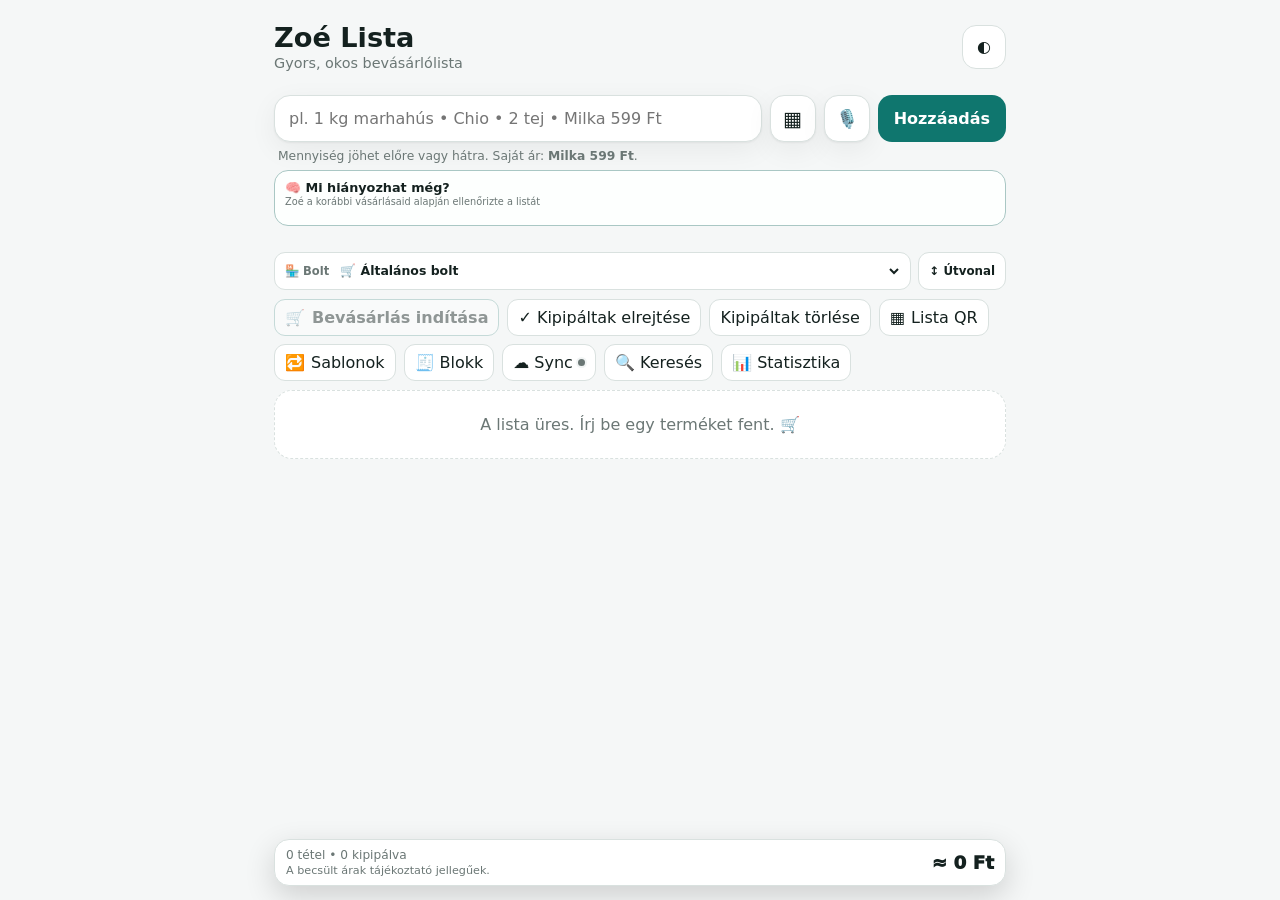
==== stable/index.html @ 083ca832 "Create frozen stable v79 release" ====
<!doctype html>
<html lang="hu">
<head>
  <meta charset="utf-8" />
  <meta name="viewport" content="width=device-width,initial-scale=1,viewport-fit=cover" />
  <meta name="theme-color" content="#0f766e" />
  <meta name="description" content="Zoé Lista – okos, offline használható bevásárlólista." />
  <link rel="manifest" href="manifest.webmanifest" />
  <link rel="icon" href="icon-192.png" />
  <link rel="apple-touch-icon" href="icon-192.png" />
  <link rel="stylesheet" href="styles.css" />
  <link rel="stylesheet" href="list-layout-2026.css" />
  <link rel="stylesheet" href="store-profiles-2026.css" />
  <link rel="stylesheet" href="ui-polish-2026.css" />
  <link rel="stylesheet" href="input-preview-2026.css" />
  <link rel="stylesheet" href="frequent-items-2026.css" />
  <link rel="stylesheet" href="shopping-habits-2026.css" />
  <link rel="stylesheet" href="missing-items-2026.css" />
  <link rel="stylesheet" href="price-history-2026.css" />
  <link rel="stylesheet" href="store-price-memory-2026.css" />
  <link rel="stylesheet" href="price-watch-2026.css" />
  <link rel="stylesheet" href="pack-size-2026.css" />
  <link rel="stylesheet" href="barcode-scanner-2026.css" />
  <link rel="stylesheet" href="qr-share-2026.css" />
  <link rel="stylesheet" href="voice-input-2026.css" />
  <link rel="stylesheet" href="shopping-mode-2026.css" />
  <link rel="stylesheet" href="list-templates-2026.css" />
  <link rel="stylesheet" href="receipt-import-2026.css" />
  <link rel="stylesheet" href="cloud-sync-2026.css" />
  <link rel="stylesheet" href="undo-actions-2026.css" />
  <link rel="stylesheet" href="list-search-2026.css" />
  <link rel="stylesheet" href="shopping-stats-2026.css" />
  <title>Zoé Lista</title>
</head>
<body>
  <main class="app-shell">
    <header class="topbar">
      <div>
        <h1>Zoé Lista</h1>
        <p class="subtitle">Gyors, okos bevásárlólista</p>
      </div>
      <button id="themeBtn" class="icon-btn" type="button" aria-label="Téma váltása">◐</button>
    </header>

    <section class="composer" aria-label="Új termék hozzáadása">
      <form id="addForm" autocomplete="off">
        <label class="sr-only" for="itemInput">Termék</label>
        <input id="itemInput" inputmode="text" placeholder="pl. 1 kg marhahús • Chio • 2 tej • Milka 599 Ft" />
        <button class="add-btn" type="submit">Hozzáadás</button>
      </form>
      <div class="quick-help">Mennyiség jöhet előre vagy hátra. Saját ár: <b>Milka 599 Ft</b>.</div>
    </section>

    <section class="toolbar" aria-label="Lista műveletek">
      <button id="hideDoneBtn" class="soft-btn" type="button">✓ Kipipáltak elrejtése</button>
      <button id="clearDoneBtn" class="soft-btn" type="button">Kipipáltak törlése</button>
    </section>

    <section id="listRoot" class="list-root" aria-live="polite"></section>

    <footer class="summary">
      <div>
        <div id="countText" class="summary-small">0 tétel</div>
        <div id="estimateText" class="summary-note">A becsült árak tájékoztató jellegűek.</div>
      </div>
      <div id="totalText" class="summary-total">0 Ft</div>
    </footer>
  </main>

  <dialog id="editDialog">
    <form id="editForm" method="dialog" class="edit-card">
      <div class="dialog-head">
        <h2>Tétel szerkesztése</h2>
        <button id="closeEditBtn" class="icon-btn" type="button" aria-label="Bezárás">✕</button>
      </div>
      <input type="hidden" id="editId" />
      <label>Név<input id="editName" /></label>
      <label>Kategória<select id="editCategory"></select></label>
      <label>Ikon<input id="editIcon" maxlength="4" /></label>
      <label>Egység<select id="editUnit"><option>db</option><option>pár</option><option>kg</option><option>l</option><option>csomag</option><option>doboz</option><option>üveg</option></select></label>
      <label>Egységár (Ft)<input id="editPrice" type="number" min="0" step="1" inputmode="numeric" placeholder="Ár megadása" /></label>
      <label class="remember-row"><input id="learnRule" type="checkbox" checked /> Ezt a felismerést jegyezze meg</label>
      <div class="dialog-actions">
        <button id="cancelEditBtn" class="soft-btn" type="button">Mégse</button>
        <button class="add-btn" type="submit">Mentés</button>
      </div>
    </form>
  </dialog>

  <script src="catalog-data.js" defer></script>
  <script src="market-catalog-2026.js" defer></script>
  <script src="family-catalog-2026.js" defer></script>
  <script src="family-grains-2026.js" defer></script>
  <script src="family-cleaning-2026.js" defer></script>
  <script src="family-home-tech-hygiene-2026.js" defer></script>
  <script src="family-mobile-charging-paint-2026.js" defer></script>
  <script src="family-reading-media-optics-2026.js" defer></script>
  <script src="family-kitchen-baking-textile-2026.js" defer></script>
  <script src="family-kitchenware-hydration-2026.js" defer></script>
  <script src="family-meat-2026.js" defer></script>
  <script src="family-pork-biscuits-bars-2026.js" defer></script>
  <script src="family-coffee-vinegar-sweet-bakery-2026.js" defer></script>
  <script src="family-stationery-rain-footwear-2026.js" defer></script>
  <script src="family-pantry-bakery-gifts-2026.js" defer></script>
  <script src="family-paper-insect-2026.js" defer></script>
  <script src="family-spices-baking-paper-2026.js" defer></script>
  <script src="family-garden-beauty-2026.js" defer></script>
  <script src="family-seeds-produce-2026.js" defer></script>
  <script src="family-fashion-accessories-2026.js" defer></script>
  <script src="family-dairy-desserts-candy-2026.js" defer></script>
  <script src="family-pasta-baby-2026.js" defer></script>
  <script src="family-shopping-gaps-2026.js" defer></script>
  <script src="family-shopping-gaps-2-2026.js" defer></script>
  <script src="catalog-patches.js" defer></script>
  <script src="produce-unit-overrides-2026.js" defer></script>
  <script src="catalog-stabilizer.js" defer></script>
  <script src="input-normalizer.js" defer></script>
  <script src="app.js" defer></script>
  <script src="unit-price-fixer.js" defer></script>
  <script src="price-policy.js" defer></script>
  <script src="list-layout-2026.js" defer></script>
  <script src="store-profiles-2026.js" defer></script>
  <script src="ui-polish-2026.js" defer></script>
  <script src="input-preview-2026.js" defer></script>
  <script src="frequent-items-2026.js" defer></script>
  <script src="shopping-habits-2026.js" defer></script>
  <script src="missing-items-2026.js" defer></script>
  <script src="price-history-2026.js" defer></script>
  <script src="pack-size-2026.js" defer></script>
  <script src="store-price-memory-2026.js" defer></script>
  <script src="price-watch-2026.js" defer></script>
  <script src="barcode-scanner-2026.js" defer></script>
  <script src="voice-input-2026.js" defer></script>
  <script src="qr-local-2026.js" defer></script>
  <script src="qr-share-2026.js" defer></script>
  <script src="shopping-mode-2026.js" defer></script>
  <script src="list-templates-2026.js" defer></script>
  <script src="receipt-import-2026.js" defer></script>
  <script src="cloud-sync-2026.js" defer></script>
  <script src="undo-actions-2026.js" defer></script>
  <script src="list-search-2026.js" defer></script>
  <script src="shopping-stats-2026.js" defer></script>
</body>
</html>
---- stable/styles.css ----
:root{
  color-scheme:light dark;
  --bg:#f5f7f7;--card:#fff;--panel:#eef2f2;--text:#14211f;--muted:#6b7775;--line:#d9e1df;
  --accent:#0f766e;--accent2:#ccfbf1;--danger:#b42318;--shadow:0 1px 2px rgba(0,0,0,.05),0 8px 28px rgba(0,0,0,.06)
}
:root[data-theme="dark"]{--bg:#0b0e0e;--card:#171b1b;--panel:#222727;--text:#f1f5f4;--muted:#a2adab;--line:#343b3a;--accent:#2dd4bf;--accent2:#113b37;--danger:#ff8b82;--shadow:none}
*{box-sizing:border-box}html,body{margin:0;min-height:100%;background:var(--bg);color:var(--text);font-family:system-ui,-apple-system,Segoe UI,Roboto,Arial,sans-serif}button,input,select{font:inherit}.app-shell{max-width:760px;margin:0 auto;padding:18px 14px 120px}.topbar{display:flex;align-items:center;justify-content:space-between;gap:16px;margin:4px 0 18px}.topbar h1{font-size:1.7rem;margin:0}.subtitle{margin:2px 0 0;color:var(--muted);font-size:.9rem}.icon-btn{width:44px;height:44px;border:1px solid var(--line);border-radius:14px;background:var(--card);color:var(--text);cursor:pointer}.composer{position:sticky;top:0;z-index:5;background:linear-gradient(var(--bg) 78%,transparent);padding:6px 0 16px}.composer form{display:flex;gap:8px}.composer input{min-width:0;flex:1;border:1px solid var(--line);background:var(--card);color:var(--text);border-radius:16px;padding:13px 14px;font-size:16px;outline:none;box-shadow:var(--shadow)}.composer input:focus{border-color:var(--accent);box-shadow:0 0 0 3px color-mix(in srgb,var(--accent) 16%,transparent)}.add-btn{min-height:46px;border:0;border-radius:14px;background:var(--accent);color:#fff;padding:0 16px;font-weight:800;cursor:pointer}.quick-help{font-size:.77rem;color:var(--muted);margin:7px 4px 0}.toolbar{display:flex;gap:8px;flex-wrap:wrap;margin-bottom:14px}.soft-btn{min-height:42px;border:1px solid var(--line);border-radius:13px;background:var(--card);color:var(--text);padding:0 12px;cursor:pointer}.list-root{display:grid;gap:18px}.category-block{display:grid;gap:8px}.category-head{display:flex;align-items:center;justify-content:space-between;gap:8px;color:var(--muted);font-size:.78rem;text-transform:uppercase;font-weight:900;letter-spacing:.045em;padding:0 4px}.category-title{display:flex;align-items:center;gap:7px}.items{display:grid;gap:8px}.item{display:grid;grid-template-columns:auto auto minmax(0,1fr) auto;gap:9px;align-items:center;background:var(--card);border:1px solid var(--line);border-radius:18px;padding:11px;box-shadow:var(--shadow)}.item.done{opacity:.55}.item.done .item-name{text-decoration:line-through}.check{width:25px;height:25px;accent-color:var(--accent)}.product-icon{width:44px;height:44px;display:grid;place-items:center;border-radius:13px;background:var(--panel);border:1px solid var(--line);font-size:1.45rem}.item-main{min-width:0}.item-name{font-weight:850;line-height:1.2;word-break:break-word}.chips{display:flex;align-items:center;gap:5px;flex-wrap:wrap;margin-top:6px}.pill{display:inline-flex;align-items:center;border-radius:999px;border:1px solid var(--line);background:var(--panel);padding:3px 7px;font-size:.69rem;color:var(--muted);font-weight:800}.pill.estimate{background:#fff2e9;color:#8a3d11;border-color:#ffd8bf}.pill.user{background:var(--accent2);color:var(--text);border-color:color-mix(in srgb,var(--accent) 28%,var(--line))}.qty{display:inline-flex;align-items:center;border:1px solid var(--line);border-radius:11px;overflow:hidden;background:var(--panel)}.qty button{width:34px;height:34px;border:0;background:transparent;color:var(--text);cursor:pointer;font-size:1.1rem}.qty span{min-width:37px;text-align:center;font-weight:850;font-size:.84rem}.unit{font-size:.75rem;color:var(--muted)}.price-line{font-weight:900;margin-top:7px}.actions{display:grid;gap:5px}.mini-btn{width:38px;height:38px;border:0;border-radius:10px;background:transparent;color:var(--muted);cursor:pointer}.mini-btn.delete{color:var(--danger)}.empty{border:1px dashed var(--line);border-radius:18px;padding:24px;text-align:center;color:var(--muted);background:var(--card)}.summary{position:fixed;left:50%;bottom:14px;transform:translateX(-50%);width:min(732px,calc(100% - 28px));display:flex;align-items:center;justify-content:space-between;gap:12px;background:var(--card);border:1px solid var(--line);border-radius:20px;padding:14px 16px;box-shadow:0 10px 30px rgba(0,0,0,.16);z-index:10}.summary-small{font-size:.83rem;color:var(--muted)}.summary-note{font-size:.7rem;color:var(--muted);margin-top:2px}.summary-total{font-size:1.32rem;font-weight:950;white-space:nowrap}dialog{border:0;padding:0;background:transparent;color:var(--text);width:min(92vw,460px)}dialog::backdrop{background:rgba(0,0,0,.55)}.edit-card{background:var(--card);border:1px solid var(--line);border-radius:20px;padding:16px;display:grid;gap:11px;box-shadow:0 20px 60px rgba(0,0,0,.35)}.dialog-head{display:flex;align-items:center;justify-content:space-between}.dialog-head h2{font-size:1.1rem;margin:0}.edit-card label{display:grid;gap:5px;font-size:.8rem;color:var(--muted);font-weight:700}.edit-card input,.edit-card select{width:100%;min-height:44px;border:1px solid var(--line);border-radius:12px;background:var(--panel);color:var(--text);padding:8px 10px;font-size:16px}.remember-row{grid-template-columns:auto 1fr!important;align-items:center}.remember-row input{width:20px!important;min-height:20px!important}.dialog-actions{display:flex;justify-content:flex-end;gap:8px}.sr-only{position:absolute;width:1px;height:1px;padding:0;margin:-1px;overflow:hidden;clip:rect(0,0,0,0);white-space:nowrap;border:0}@media(max-width:520px){.app-shell{padding-left:10px;padding-right:10px}.composer form{display:grid;grid-template-columns:1fr auto}.add-btn{padding:0 12px}.item{grid-template-columns:auto auto minmax(0,1fr) auto;gap:7px;padding:9px}.product-icon{width:39px;height:39px;font-size:1.3rem}.summary-note{display:none}}@media(prefers-reduced-motion:no-preference){.item{transition:opacity .18s ease,transform .18s ease}.item:active{transform:scale(.995)}}
---- stable/list-layout-2026.css ----
/* Zoé Lista – színesebb, tömörebb, üzleti útvonalhoz igazított listanézet. */
.list-root{gap:11px}
.category-block{--family-color:#7d8589;display:grid;gap:5px}
.category-head{
  min-height:30px;
  padding:5px 8px;
  border:1px solid color-mix(in srgb,var(--family-color) 34%,var(--line));
  border-left:4px solid var(--family-color);
  border-radius:10px;
  background:color-mix(in srgb,var(--family-color) 14%,var(--card));
  color:var(--text);
  font-size:.71rem;
  letter-spacing:.035em;
}
.category-title{gap:6px}
.category-title>span:first-child{font-size:.96rem}
.items{gap:5px}
.item{
  min-height:0;
  padding:7px 8px;
  gap:6px;
  border-radius:12px;
  border-color:color-mix(in srgb,var(--family-color) 30%,var(--line));
  background:color-mix(in srgb,var(--family-color) 9%,var(--card));
  box-shadow:inset 3px 0 0 color-mix(in srgb,var(--family-color) 72%,transparent),0 1px 2px rgba(0,0,0,.04);
}
.item.done{opacity:.52}
.check{width:21px;height:21px}
.product-icon{
  width:34px;
  height:34px;
  border-radius:9px;
  font-size:1.12rem;
  background:color-mix(in srgb,var(--family-color) 15%,var(--panel));
  border-color:color-mix(in srgb,var(--family-color) 25%,var(--line));
}
.item-name{font-size:.94rem;line-height:1.08;font-weight:850}
.chips{gap:4px;margin-top:4px}
.item .pill:not(.estimate):not(.user){display:none}
.pill{padding:2px 6px;font-size:.62rem}
.qty{border-radius:9px}
.qty button{width:28px;height:28px;font-size:1rem}
.qty span{min-width:31px;font-size:.78rem}
.unit{font-size:.68rem}
.price-line{margin-top:3px;font-size:.9rem;line-height:1.1}
.actions{display:flex;flex-direction:column;gap:0}
.mini-btn{width:29px;height:29px;border-radius:8px;font-size:.88rem}
.toolbar{margin-bottom:9px}
.soft-btn{min-height:37px;padding:0 10px;border-radius:11px}
.summary{padding:10px 13px;border-radius:16px}
.summary-total{font-size:1.2rem}
.app-shell{padding-bottom:102px}

@media(max-width:520px){
  .list-root{gap:9px}
  .category-block{gap:4px}
  .category-head{min-height:28px;padding:4px 7px;font-size:.68rem}
  .items{gap:4px}
  .item{grid-template-columns:auto auto minmax(0,1fr) auto;gap:5px;padding:6px 7px;border-radius:11px}
  .check{width:20px;height:20px}
  .product-icon{width:32px;height:32px;font-size:1.05rem}
  .item-name{font-size:.91rem}
  .chips{margin-top:3px;gap:3px}
  .qty button{width:26px;height:26px}
  .qty span{min-width:29px;font-size:.75rem}
  .price-line{font-size:.87rem;margin-top:3px}
  .mini-btn{width:27px;height:27px}
  .summary{padding:9px 11px}
}
---- stable/store-profiles-2026.css ----
/* Zoé Lista – üzletprofil-választó és szerkeszthető bolti útvonal. */
.store-profile-bar{
  display:flex;
  align-items:center;
  gap:7px;
  margin:0 0 9px;
}
.store-profile-select-wrap{
  min-width:0;
  flex:1;
  display:flex;
  align-items:center;
  gap:7px;
  min-height:38px;
  padding:0 8px 0 10px;
  border:1px solid var(--line);
  border-radius:11px;
  background:var(--card);
  color:var(--muted);
  font-size:.72rem;
  font-weight:800;
}
.store-profile-select-wrap>span{white-space:nowrap}
.store-profile-select-wrap select{
  min-width:0;
  flex:1;
  height:34px;
  border:0;
  outline:0;
  background:transparent;
  color:var(--text);
  font-weight:850;
  font-size:.78rem;
}
.store-route-btn{
  min-height:38px;
  border:1px solid var(--line);
  border-radius:11px;
  background:var(--card);
  color:var(--text);
  padding:0 10px;
  font-size:.74rem;
  font-weight:850;
  cursor:pointer;
  touch-action:manipulation;
}
.store-route-dialog{
  width:min(94vw,520px);
  max-height:min(88vh,760px);
}
.store-route-dialog::backdrop{background:rgba(0,0,0,.62)}
.store-route-card{
  max-height:min(88vh,760px);
  overflow:auto;
  overscroll-behavior:contain;
  background:var(--card);
  border:1px solid var(--line);
  border-radius:18px;
  padding:13px;
  box-shadow:0 22px 70px rgba(0,0,0,.35);
}
.store-route-head{
  display:flex;
  align-items:flex-start;
  justify-content:space-between;
  gap:10px;
}
.store-route-head h2{margin:0;font-size:1.06rem}
.store-route-head p{
  margin:3px 0 0;
  color:var(--muted);
  font-size:.7rem;
  line-height:1.3;
}
.store-route-profile-line{
  display:flex;
  align-items:center;
  justify-content:space-between;
  gap:8px;
  margin:10px 0 7px;
  padding:7px 8px;
  border-radius:10px;
  background:var(--panel);
}
.store-route-profile-line strong{font-size:.82rem}
.store-copy-btn{min-height:32px;font-size:.68rem}
.store-route-list{
  display:grid;
  gap:4px;
  list-style:none;
  margin:0;
  padding:0;
}
.store-route-row{
  display:grid;
  grid-template-columns:25px minmax(0,1fr) auto;
  align-items:center;
  gap:7px;
  min-height:38px;
  padding:4px 5px 4px 4px;
  border:1px solid color-mix(in srgb,var(--route-color) 35%,var(--line));
  border-left:4px solid var(--route-color);
  border-radius:9px;
  background:color-mix(in srgb,var(--route-color) 9%,var(--card));
}
.store-route-number{
  display:grid;
  place-items:center;
  width:24px;
  height:24px;
  border-radius:7px;
  background:color-mix(in srgb,var(--route-color) 17%,var(--panel));
  font-size:.68rem;
  font-weight:900;
}
.store-route-name{
  min-width:0;
  font-size:.76rem;
  font-weight:850;
}
.store-route-move{display:flex;gap:3px}
.store-route-move button{
  width:31px;
  height:29px;
  border:1px solid var(--line);
  border-radius:8px;
  background:var(--panel);
  color:var(--text);
  font-weight:900;
  cursor:pointer;
  touch-action:manipulation;
}
.store-route-move button:disabled{opacity:.25;cursor:default}
.store-route-actions{
  position:sticky;
  bottom:-13px;
  display:flex;
  flex-wrap:wrap;
  justify-content:flex-end;
  gap:6px;
  margin:10px -4px -4px;
  padding:8px 4px 4px;
  background:linear-gradient(transparent,var(--card) 24%);
}
.store-route-actions .soft-btn,
.store-route-actions .add-btn{min-height:36px;font-size:.7rem}

body.ui-compact .store-profile-bar{
  margin-top:0;
}

@media(max-width:520px){
  .store-profile-bar{gap:5px;margin-bottom:7px}
  .store-profile-select-wrap{min-height:35px;padding-left:8px}
  .store-profile-select-wrap>span{font-size:.67rem}
  .store-profile-select-wrap select{height:31px;font-size:.73rem}
  .store-route-btn{min-height:35px;padding:0 8px;font-size:.69rem}
  .store-route-card{padding:10px}
  .store-route-row{min-height:35px;grid-template-columns:23px minmax(0,1fr) auto}
  .store-route-number{width:22px;height:22px;font-size:.64rem}
  .store-route-name{font-size:.72rem}
  .store-route-move button{width:29px;height:27px}
  .store-route-actions{bottom:-10px;margin-left:-2px;margin-right:-2px}
}
---- stable/ui-polish-2026.css ----
/* Zoé Lista – UI polish: kompakt kártyák, kényelmes checkbox, halkabb műveletek, stabil mobil görgetés. */

/* Tömörebb, egységesebb termékkártyák: több tétel férjen el egyszerre. */
.item{
  padding:4px 6px;
  gap:4px;
  border-radius:10px;
  min-height:70px;
}
.product-icon{
  width:29px;
  height:29px;
  border-radius:8px;
  font-size:.98rem;
}
.item-main{
  min-width:0;
}
.item-name{
  font-size:.86rem;
  line-height:1.02;
  margin:0;
}
.chips{
  margin-top:1px;
  gap:2px;
  align-items:center;
}
.pill{
  padding:1px 5px;
  font-size:.56rem;
  line-height:1.25;
}
.pill.estimate,
.pill.user{
  white-space:nowrap;
}
.qty{
  border-radius:8px;
}
.qty button{
  width:23px;
  height:23px;
  font-size:.92rem;
}
.qty span{
  min-width:26px;
  font-size:.71rem;
}
.unit{
  font-size:.63rem;
  line-height:1;
}
.price-line{
  display:flex;
  align-items:baseline;
  flex-wrap:nowrap;
  gap:3px;
  margin-top:1px;
  font-size:.81rem;
  line-height:1;
  font-variant-numeric:tabular-nums;
  white-space:nowrap;
}
.price-line > *{
  min-width:0;
}

/* Bevásárlás közben a checkbox maradjon kényelmes érintési cél. */
.check{
  width:25px;
  height:25px;
  margin:0;
  cursor:pointer;
}

/* A szerkesztés/törlés legyen jelen, de vizuálisan másodlagos. */
.actions{
  gap:0;
  opacity:.55;
  transition:opacity .15s ease;
}
.item:focus-within .actions,
.item:hover .actions{
  opacity:.9;
}
.mini-btn{
  width:24px;
  height:24px;
  padding:0;
  font-size:.75rem;
}

/* Sűrűbb családcsoportok. */
.list-root{gap:7px}
.category-block{gap:2px}
.items{gap:2px}
.category-head{
  min-height:25px;
  padding:2px 6px;
  border-radius:8px;
}

/* Mobil görgetés: a lista teljes felülete egyértelműen függőleges pan-zóna. */
.list-root,
.category-block,
.items,
.item{
  touch-action:pan-y;
}
.qty button,
.mini-btn,
.check,
.soft-btn,
.add-btn{
  touch-action:manipulation;
}

/* A sticky beviteli sáv magasságváltozását ne használja a böngésző scroll-anchornak. */
.composer,
.quick-help,
.smart-picks{
  overflow-anchor:none;
}

/* Stabil kompakt gyorsbevitel. */
.composer{
  transition:background-color .12s ease,box-shadow .12s ease;
}
.quick-help{
  overflow:hidden;
  max-height:32px;
  opacity:1;
}

body.ui-compact .composer{
  padding:4px 0 6px;
  background:color-mix(in srgb,var(--bg) 98%,var(--card));
  box-shadow:0 7px 14px color-mix(in srgb,#000 10%,transparent);
}
body.ui-compact .composer form{gap:5px}
body.ui-compact .composer input{
  min-height:40px;
  padding:8px 11px;
  border-radius:12px;
  font-size:15px;
}
body.ui-compact .composer .add-btn{
  min-height:40px;
  min-width:44px;
  padding:0 12px;
  border-radius:12px;
}
body.ui-compact .quick-help{
  display:none;
}

/* A fix összesítő is maradjon visszafogott. */
.summary{
  padding:8px 11px;
  border-radius:15px;
}
.summary-small{font-size:.76rem}
.summary-total{font-size:1.15rem}

@media(max-width:520px){
  .app-shell{padding-left:8px;padding-right:8px;padding-bottom:94px}
  .item{padding:4px 5px;gap:3px;min-height:68px}
  .product-icon{width:28px;height:28px;font-size:.95rem}
  .item-name{font-size:.84rem}
  .check{width:25px;height:25px}
  .qty button{width:22px;height:22px}
  .qty span{min-width:25px;font-size:.7rem}
  .unit{font-size:.61rem}
  .pill{font-size:.54rem;padding:1px 4px}
  .price-line{font-size:.79rem}
  .mini-btn{width:23px;height:23px}
  .category-head{min-height:24px;padding:2px 5px}
}

@media(prefers-reduced-motion:reduce){
  .composer,.actions{transition:none}
}
---- stable/input-preview-2026.css ----
/* Zoé Lista – élő értelmezési előnézet */
.input-preview{
  --preview-color:#7d8589;
  margin:7px 2px 0;
  display:grid;
  grid-template-columns:auto minmax(0,1fr) auto;
  align-items:center;
  gap:8px;
  padding:7px 9px;
  border:1px solid color-mix(in srgb,var(--preview-color) 38%,var(--line));
  border-left:4px solid var(--preview-color);
  border-radius:12px;
  background:color-mix(in srgb,var(--preview-color) 11%,var(--card));
  box-shadow:0 1px 2px rgba(0,0,0,.04);
}
.input-preview[hidden]{display:none!important}
.preview-icon{
  width:32px;
  height:32px;
  display:grid;
  place-items:center;
  border-radius:9px;
  background:color-mix(in srgb,var(--preview-color) 17%,var(--panel));
  border:1px solid color-mix(in srgb,var(--preview-color) 28%,var(--line));
  font-size:1.06rem;
}
.preview-body{min-width:0}
.preview-topline{display:flex;align-items:baseline;gap:6px;min-width:0;flex-wrap:wrap}
.preview-topline strong{font-size:.82rem;line-height:1.05;white-space:nowrap;overflow:hidden;text-overflow:ellipsis;max-width:100%}
.preview-category{font-size:.62rem;color:var(--muted);font-weight:800}
.preview-meta{display:flex;align-items:center;gap:5px;flex-wrap:wrap;margin-top:3px;font-size:.67rem;color:var(--muted)}
.preview-price{display:inline-flex;align-items:center;border-radius:999px;padding:2px 5px;border:1px solid var(--line);font-weight:800}
.preview-price.estimate{background:#fff2e9;color:#8a3d11;border-color:#ffd8bf}
.preview-price.user{background:var(--accent2);color:var(--text);border-color:color-mix(in srgb,var(--accent) 28%,var(--line))}
.preview-total{font-weight:900;color:var(--text)}
.preview-status{
  width:24px;height:24px;display:grid;place-items:center;border-radius:999px;font-size:.72rem;font-weight:950;
  border:1px solid color-mix(in srgb,var(--preview-color) 40%,var(--line));
  background:color-mix(in srgb,var(--preview-color) 16%,var(--panel));
}
.preview-status.ok{color:var(--preview-color)}
.preview-status.uncertain{color:var(--muted)}
.ui-compact .input-preview{display:none!important}

@media(max-width:520px){
  .input-preview{margin-top:5px;padding:6px 8px;gap:6px;border-radius:10px}
  .preview-icon{width:29px;height:29px;font-size:1rem}
  .preview-topline strong{font-size:.79rem}
  .preview-category{font-size:.59rem}
  .preview-meta{font-size:.64rem;gap:4px}
  .preview-status{width:22px;height:22px}
}
---- stable/frequent-items-2026.css ----
/* Zoé Lista – gyakran vásárolt termékek gyorsgombjai. */
.smart-picks{
  display:grid;
  gap:6px;
  margin-top:8px;
}
.smart-picks[hidden]{display:none!important}
.smart-picks-head{
  display:flex;
  align-items:center;
  justify-content:space-between;
  gap:10px;
  padding:0 2px;
  color:var(--muted);
  font-size:.69rem;
  font-weight:800;
}
.smart-picks-head small{
  font-size:.6rem;
  font-weight:650;
  opacity:.72;
}
.smart-picks-row{
  display:flex;
  gap:6px;
  overflow-x:auto;
  padding:1px 1px 3px;
  scrollbar-width:none;
  overscroll-behavior-inline:contain;
}
.smart-picks-row::-webkit-scrollbar{display:none}
.smart-pick{
  --pick-color:#7d8589;
  flex:0 0 auto;
  display:inline-flex;
  align-items:center;
  gap:5px;
  min-height:34px;
  max-width:190px;
  padding:5px 8px;
  border:1px solid color-mix(in srgb,var(--pick-color) 34%,var(--line));
  border-left:3px solid var(--pick-color);
  border-radius:10px;
  background:color-mix(in srgb,var(--pick-color) 10%,var(--panel));
  color:var(--text);
  font:inherit;
  cursor:pointer;
  -webkit-tap-highlight-color:transparent;
}
.smart-pick:active{transform:translateY(1px)}
.smart-pick.is-active{
  background:color-mix(in srgb,var(--pick-color) 16%,var(--panel));
  box-shadow:inset 0 0 0 1px color-mix(in srgb,var(--pick-color) 18%,transparent);
}
.smart-pick-icon{font-size:1rem;line-height:1}
.smart-pick-label{
  overflow:hidden;
  text-overflow:ellipsis;
  white-space:nowrap;
  font-size:.73rem;
  font-weight:800;
}
.smart-pick-count{
  margin-left:1px;
  padding:1px 4px;
  border-radius:999px;
  background:color-mix(in srgb,var(--pick-color) 18%,transparent);
  color:var(--muted);
  font-size:.56rem;
  font-weight:800;
}
.ui-compact .smart-picks{display:none!important}

@media(max-width:520px){
  .smart-picks{margin-top:6px;gap:5px}
  .smart-picks-head{font-size:.66rem}
  .smart-picks-head small{font-size:.57rem}
  .smart-picks-row{gap:5px}
  .smart-pick{min-height:32px;padding:4px 7px;border-radius:9px;max-width:165px}
  .smart-pick-label{font-size:.7rem}
  .smart-pick-icon{font-size:.95rem}
}
---- stable/shopping-habits-2026.css ----
.habit-suggestions{display:grid;gap:7px;margin-top:8px}
.habit-head{display:flex;align-items:baseline;justify-content:space-between;gap:10px;padding:0 2px}.habit-head>span{font-size:.8rem;font-weight:900}.habit-subtitle{font-size:.63rem;color:var(--muted);font-weight:700;text-align:right}
.habit-row{display:flex;gap:7px;overflow-x:auto;padding:1px 1px 3px;scrollbar-width:none}.habit-row::-webkit-scrollbar{display:none}
.habit-pick{--habit-color:#7d8589;display:grid;grid-template-columns:auto minmax(0,1fr) auto;align-items:center;gap:7px;min-width:190px;max-width:235px;min-height:42px;padding:6px 8px;border:1px solid color-mix(in srgb,var(--habit-color) 42%,var(--line));border-left:4px solid var(--habit-color);border-radius:13px;background:color-mix(in srgb,var(--habit-color) 8%,var(--card));color:var(--text);box-shadow:none;cursor:pointer;text-align:left;touch-action:manipulation}.habit-pick:active{transform:translateY(1px)}
.habit-icon{font-size:1.15rem;line-height:1}.habit-text{display:grid;gap:1px;min-width:0}.habit-text strong{font-size:.75rem;white-space:nowrap;overflow:hidden;text-overflow:ellipsis}.habit-text small{font-size:.59rem;color:var(--muted);white-space:nowrap;overflow:hidden;text-overflow:ellipsis}.habit-plus{display:grid;place-items:center;width:24px;height:24px;border-radius:999px;background:color-mix(in srgb,var(--habit-color) 16%,var(--panel));font-weight:950;font-size:.92rem;color:var(--text)}
.habit-learning{border:1px dashed var(--line);border-radius:11px;padding:7px 9px;color:var(--muted);font-size:.66rem;font-weight:750;background:color-mix(in srgb,var(--panel) 70%,transparent)}
body.ui-compact .habit-suggestions{display:none}
.habit-suggestions[hidden],.habit-learning[hidden]{display:none!important}
@media(max-width:520px){.habit-suggestions{margin-top:6px}.habit-head{align-items:center}.habit-subtitle{display:none}.habit-pick{min-width:172px;max-width:205px;min-height:39px;padding:5px 7px}.habit-text strong{font-size:.72rem}.habit-text small{font-size:.57rem}.habit-icon{font-size:1.08rem}}
---- stable/missing-items-2026.css ----
/* Zoé Lista – „Mi hiányozhat még?” intelligens listaellenőrzés. */
.habit-suggestions.missing-check-superseded{display:none!important}
.missing-items-check{
  display:grid;
  gap:7px;
  margin:7px 0 10px;
  padding:9px 10px;
  border:1px solid color-mix(in srgb,var(--accent) 24%,var(--line));
  border-radius:14px;
  background:color-mix(in srgb,var(--card) 96%,var(--accent2));
  overflow-anchor:none;
}
.missing-items-head{
  display:flex;
  align-items:center;
  justify-content:space-between;
  gap:8px;
}
.missing-items-head > div{display:grid;gap:1px}
.missing-items-head strong{
  font-size:.8rem;
  line-height:1.2;
}
.missing-items-head small{
  color:var(--muted);
  font-size:.61rem;
  line-height:1.25;
}
.missing-items-list{display:grid;gap:5px}
.missing-item-card{
  display:grid;
  grid-template-columns:auto minmax(0,1fr) auto;
  align-items:center;
  gap:7px;
  min-width:0;
  padding:6px 7px;
  border:1px solid color-mix(in srgb,var(--missing-color,#7d8589) 28%,var(--line));
  border-left:4px solid var(--missing-color,#7d8589);
  border-radius:11px;
  background:var(--card);
}
.missing-item-icon{
  width:30px;
  height:30px;
  display:grid;
  place-items:center;
  border-radius:9px;
  background:color-mix(in srgb,var(--missing-color,#7d8589) 12%,var(--panel));
  font-size:1rem;
}
.missing-item-copy{
  min-width:0;
  display:grid;
  gap:2px;
}
.missing-item-copy strong{
  font-size:.7rem;
  line-height:1.18;
  font-weight:850;
}
.missing-item-copy small{
  color:var(--muted);
  font-size:.58rem;
  line-height:1.15;
}
.missing-item-actions{
  display:flex;
  align-items:center;
  gap:4px;
  flex-wrap:wrap;
  justify-content:flex-end;
}
.missing-add,
.missing-dismiss{
  min-height:30px;
  border-radius:9px;
  padding:0 8px;
  font-size:.62rem;
  font-weight:850;
  cursor:pointer;
  touch-action:manipulation;
}
.missing-add{
  border:0;
  background:var(--accent);
  color:#fff;
}
.missing-dismiss{
  border:1px solid var(--line);
  background:var(--card);
  color:var(--muted);
}

/* A többi felső javaslatsávval együtt tűnjön el kompakt görgetési módban. */
body.ui-compact .missing-items-check{display:none!important}
body.shopping-mode .missing-items-check{display:none!important}

@media(max-width:520px){
  .missing-items-check{padding:8px;margin-top:6px}
  .missing-item-card{
    grid-template-columns:auto minmax(0,1fr);
    gap:6px;
  }
  .missing-item-actions{
    grid-column:2;
    justify-content:flex-start;
  }
  .missing-add,.missing-dismiss{min-height:29px}
}

@media(prefers-reduced-motion:reduce){
  .missing-items-check *{scroll-behavior:auto}
}
---- stable/price-history-2026.css ----
.price-history-panel{
  margin:.05rem 0 .45rem;
  padding:.5rem .6rem;
  border:1px solid color-mix(in srgb,var(--border,#31413e) 74%,transparent);
  border-radius:11px;
  background:color-mix(in srgb,var(--panel,#151d1b) 88%,#2dd4bf 12%);
}
.price-history-title{
  display:flex;
  align-items:center;
  justify-content:space-between;
  gap:.55rem;
  margin-bottom:.35rem;
  font-size:.82rem;
  font-weight:800;
}
.price-history-title small{
  font-size:.64rem;
  font-weight:600;
  opacity:.65;
}
.price-history-stats{
  display:grid;
  grid-template-columns:repeat(3,minmax(0,1fr));
  gap:.3rem;
}
.price-history-stats>div{
  min-width:0;
  padding:.35rem .4rem;
  border-radius:8px;
  background:color-mix(in srgb,var(--panel,#151d1b) 82%,white 3%);
}
.price-history-stats span{
  display:block;
  margin-bottom:.08rem;
  font-size:.58rem;
  opacity:.62;
}
.price-history-stats strong{
  display:block;
  overflow:hidden;
  text-overflow:ellipsis;
  white-space:nowrap;
  font-size:.75rem;
}
.price-history-recent{
  display:flex;
  gap:.25rem;
  overflow-x:auto;
  margin-top:.32rem;
  padding-bottom:.02rem;
  scrollbar-width:none;
}
.price-history-recent::-webkit-scrollbar{display:none}
.price-history-recent>span{
  flex:0 0 auto;
  display:flex;
  align-items:baseline;
  gap:.2rem;
  padding:.22rem .34rem;
  border-radius:999px;
  background:color-mix(in srgb,var(--panel,#151d1b) 84%,#2dd4bf 8%);
  font-size:.62rem;
}
.price-history-recent small{opacity:.58;font-size:.55rem}
@media(max-width:420px){
  .price-history-panel{padding:.45rem .52rem}
  .price-history-stats{gap:.25rem}
  .price-history-stats>div{padding:.3rem .34rem}
  .price-history-stats strong{font-size:.7rem}
}
---- stable/store-price-memory-2026.css ----
/* Zoé Lista – bolt szerinti saját ármemória. */
.store-price-panel{
  display:grid;
  gap:8px;
  padding:10px;
  border:1px solid color-mix(in srgb,var(--accent) 24%,var(--line));
  border-radius:14px;
  background:color-mix(in srgb,var(--card) 97%,var(--accent2));
}
.store-price-title{
  display:flex;
  align-items:center;
  justify-content:space-between;
  gap:8px;
}
.store-price-title span{
  font-size:.78rem;
  font-weight:900;
}
.store-price-title small{
  color:var(--muted);
  font-size:.62rem;
  font-weight:750;
  text-align:right;
}
.store-price-current{
  display:grid;
  grid-template-columns:minmax(0,1fr) auto;
  gap:2px 8px;
  align-items:center;
  padding:7px 8px;
  border:1px solid var(--line);
  border-radius:11px;
  background:var(--card);
}
.store-price-current span{
  color:var(--muted);
  font-size:.63rem;
  font-weight:750;
}
.store-price-current strong{
  grid-row:1 / span 2;
  grid-column:2;
  font-size:.88rem;
}
.store-price-current small{
  color:var(--muted);
  font-size:.58rem;
}
.store-price-current.is-empty{
  grid-template-columns:1fr;
}
.store-price-current.is-empty small{grid-column:1}
.store-price-rows{
  display:grid;
  gap:4px;
}
.store-price-row{
  display:grid;
  grid-template-columns:minmax(90px,1.25fr) minmax(70px,.8fr) minmax(70px,.8fr) auto;
  gap:6px;
  align-items:center;
  padding:6px 7px;
  border:1px solid var(--line);
  border-radius:10px;
  background:var(--card);
}
.store-price-row.is-current{
  border-color:color-mix(in srgb,var(--accent) 45%,var(--line));
}
.store-price-name{
  min-width:0;
  overflow:hidden;
  text-overflow:ellipsis;
  white-space:nowrap;
  font-size:.67rem;
  font-weight:850;
}
.store-price-row > span:not(.store-price-name){
  display:grid;
  gap:1px;
}
.store-price-row small{
  color:var(--muted);
  font-size:.5rem;
}
.store-price-row strong{
  font-size:.66rem;
  white-space:nowrap;
}
.store-price-row em{
  color:var(--muted);
  font-size:.56rem;
  font-style:normal;
  font-weight:800;
}
.store-price-verdict{
  padding:7px 8px;
  border-radius:10px;
  background:color-mix(in srgb,var(--accent2) 64%,var(--panel));
  font-size:.64rem;
  line-height:1.3;
  font-weight:750;
}

@media(max-width:520px){
  .store-price-panel{padding:8px}
  .store-price-title{align-items:flex-start}
  .store-price-row{
    grid-template-columns:minmax(82px,1.2fr) minmax(62px,.8fr) minmax(62px,.8fr) auto;
    gap:4px;
    padding:5px 6px;
  }
  .store-price-name{font-size:.62rem}
  .store-price-row strong{font-size:.61rem}
  .store-price-row small{font-size:.47rem}
  .store-price-verdict{font-size:.61rem}
}
---- stable/price-watch-2026.css ----
/* Zoé Lista – saját múltból tanuló árfigyelő. */
.price-watch{
  display:flex;
  align-items:flex-start;
  gap:8px;
  margin:6px 0 0;
  padding:8px 9px;
  border:1px solid color-mix(in srgb,#f59e0b 38%,var(--line));
  border-left:4px solid #f59e0b;
  border-radius:12px;
  background:color-mix(in srgb,var(--card) 94%,#fff7ed);
  overflow-anchor:none;
}
.price-watch[hidden]{display:none!important}
.price-watch-icon{
  flex:0 0 auto;
  width:28px;
  height:28px;
  display:grid;
  place-items:center;
  border-radius:9px;
  background:color-mix(in srgb,#f59e0b 14%,var(--panel));
  font-size:1rem;
}
.price-watch-copy{
  min-width:0;
  display:grid;
  gap:2px;
}
.price-watch-copy strong{
  font-size:.72rem;
  line-height:1.2;
  color:var(--text);
}
.price-watch-copy small{
  font-size:.6rem;
  line-height:1.28;
  color:var(--muted);
}
.price-watch-edit{
  margin-top:0;
}
body.shopping-mode .price-watch-live{
  display:none!important;
}

@media(max-width:520px){
  .price-watch{padding:7px 8px;gap:7px}
  .price-watch-icon{width:27px;height:27px}
  .price-watch-copy strong{font-size:.7rem}
  .price-watch-copy small{font-size:.58rem}
}
---- stable/pack-size-2026.css ----
/* Zoé Lista – kiszerelés és normalizált egységár. */
.pack-size-pill{
  border-color:color-mix(in srgb,#0ea5e9 30%,var(--line));
  background:color-mix(in srgb,var(--panel) 90%,#e0f2fe);
  color:var(--text);
  white-space:nowrap;
}
.pack-unit-price{
  color:var(--muted);
  font-size:.72em;
  font-weight:800;
  white-space:nowrap;
}
.pack-preview-unit{
  display:inline-flex;
  align-items:center;
  border-radius:999px;
  padding:2px 7px;
  border:1px solid color-mix(in srgb,#0ea5e9 28%,var(--line));
  background:color-mix(in srgb,var(--panel) 92%,#e0f2fe);
  color:var(--text);
  font-weight:800;
  white-space:nowrap;
}
.pack-edit-label input{
  font-variant-numeric:tabular-nums;
}
body.shopping-mode .pack-size-pill{
  font-size:.51rem;
  padding:1px 4px;
}
body.shopping-mode .pack-unit-price{
  font-size:.68em;
}
@media(max-width:520px){
  .pack-unit-price{font-size:.68em}
  .pack-preview-unit{font-size:.58rem;padding:1px 5px}
}
---- stable/barcode-scanner-2026.css ----
/* Zoé Lista – kamerás vonalkódolvasó. */
.barcode-scan-btn{
  flex:0 0 auto;
  width:46px;
  min-height:46px;
  border:1px solid var(--line);
  border-radius:14px;
  background:var(--card);
  color:var(--text);
  font-size:1.28rem;
  font-weight:900;
  cursor:pointer;
  box-shadow:var(--shadow);
  touch-action:manipulation;
}
.barcode-scan-btn:active{transform:translateY(1px)}

.barcode-dialog{
  width:min(94vw,520px);
  max-height:min(92dvh,760px);
  border:0;
  padding:0;
  background:transparent;
  color:var(--text);
}
.barcode-dialog::backdrop{background:rgba(0,0,0,.68)}
.barcode-card{
  display:grid;
  gap:10px;
  padding:14px;
  border:1px solid var(--line);
  border-radius:20px;
  background:var(--card);
  box-shadow:0 22px 70px rgba(0,0,0,.35);
}
.barcode-head{
  display:flex;
  align-items:flex-start;
  justify-content:space-between;
  gap:12px;
}
.barcode-head h2{margin:0;font-size:1.08rem}
.barcode-head p{margin:3px 0 0;color:var(--muted);font-size:.75rem}

.barcode-camera-wrap{
  position:relative;
  overflow:hidden;
  aspect-ratio:4/3;
  border:1px solid var(--line);
  border-radius:16px;
  background:#090b0b;
}
.barcode-video{
  width:100%;
  height:100%;
  display:block;
  object-fit:cover;
  opacity:0;
  transition:opacity .12s ease;
}
.barcode-video.is-live{opacity:1}
.barcode-camera-placeholder{
  position:absolute;
  inset:0;
  display:grid;
  place-content:center;
  text-align:center;
  color:#d7dfdd;
  font-size:2rem;
}
.barcode-camera-placeholder small{font-size:.72rem;color:#a9b5b2}
.barcode-guide{
  pointer-events:none;
  position:absolute;
  inset:50% auto auto 50%;
  width:min(82%,380px);
  height:34%;
  transform:translate(-50%,-50%);
  border:2px solid rgba(255,255,255,.8);
  border-radius:14px;
  box-shadow:0 0 0 999px rgba(0,0,0,.18);
}
.barcode-guide::before,
.barcode-guide::after,
.barcode-guide span::before,
.barcode-guide span::after{
  content:'';
  position:absolute;
  width:24px;
  height:24px;
  border-color:#2dd4bf;
  border-style:solid;
}
.barcode-guide::before{left:-3px;top:-3px;border-width:3px 0 0 3px;border-radius:12px 0 0}
.barcode-guide::after{right:-3px;top:-3px;border-width:3px 3px 0 0;border-radius:0 12px 0 0}
.barcode-guide span::before{left:-3px;bottom:-3px;border-width:0 0 3px 3px;border-radius:0 0 0 12px}
.barcode-guide span::after{right:-3px;bottom:-3px;border-width:0 3px 3px 0;border-radius:0 0 12px}

.barcode-status{
  min-height:32px;
  display:flex;
  align-items:center;
  padding:6px 9px;
  border-radius:10px;
  background:var(--panel);
  color:var(--muted);
  font-size:.73rem;
  font-weight:750;
}
.barcode-status[data-state="success"]{background:var(--accent2);color:var(--text)}
.barcode-status[data-state="warn"]{background:#fff2e9;color:#8a3d11}
.barcode-status[data-state="unknown"]{background:color-mix(in srgb,#f59e0b 12%,var(--panel));color:var(--text)}
.barcode-status[data-state="reading"]{color:var(--text)}

.barcode-manual-form label,
.barcode-teach-form label{
  display:grid;
  gap:5px;
  color:var(--muted);
  font-size:.75rem;
  font-weight:750;
}
.barcode-manual-row{display:grid;grid-template-columns:minmax(0,1fr) auto;gap:7px}
.barcode-manual-form input,
.barcode-teach-form input{
  width:100%;
  min-height:42px;
  border:1px solid var(--line);
  border-radius:11px;
  background:var(--panel);
  color:var(--text);
  padding:8px 10px;
  font-size:16px;
  outline:none;
}
.barcode-manual-form input:focus,
.barcode-teach-form input:focus{
  border-color:var(--accent);
  box-shadow:0 0 0 3px color-mix(in srgb,var(--accent) 14%,transparent);
}
.barcode-teach-form{display:grid;gap:9px}
.barcode-teach-form[hidden]{display:none!important}
.barcode-manual-form[hidden]{display:none!important}
.barcode-unknown{
  display:flex;
  align-items:center;
  justify-content:space-between;
  gap:10px;
  padding:7px 9px;
  border-radius:10px;
  background:color-mix(in srgb,#f59e0b 9%,var(--panel));
  font-size:.76rem;
}
.barcode-unknown code{
  overflow:hidden;
  text-overflow:ellipsis;
  white-space:nowrap;
  color:var(--muted);
  font-size:.7rem;
}
.barcode-teach-actions{
  display:flex;
  justify-content:flex-end;
  gap:7px;
  flex-wrap:wrap;
}
.barcode-source-note{
  padding-top:2px;
  text-align:center;
  color:var(--muted);
  font-size:.58rem;
  line-height:1.3;
}
.barcode-source-note a{
  color:inherit;
  text-decoration:underline;
  text-underline-offset:2px;
}

body.ui-compact .barcode-scan-btn{
  width:42px;
  min-height:40px;
  border-radius:12px;
  box-shadow:none;
}

@media(max-width:520px){
  /* Az eredeti mobil form két oszlopos; a scannerrel három vezérlő van egy sorban. */
  .composer form{grid-template-columns:minmax(0,1fr) auto auto}
  .barcode-scan-btn{width:42px;padding:0}
  .barcode-card{padding:11px;border-radius:17px;gap:8px}
  .barcode-camera-wrap{aspect-ratio:1.25/1}
  .barcode-head p{font-size:.7rem}
  .barcode-guide{width:86%;height:30%}
  .barcode-teach-actions{display:grid;grid-template-columns:1fr 1.6fr}
  .barcode-teach-actions .add-btn{padding:0 9px;font-size:.78rem}
  .barcode-source-note{font-size:.55rem}
}

@media(prefers-reduced-motion:reduce){
  .barcode-video{transition:none}
}
---- stable/qr-share-2026.css ----
.qr-share-btn{display:inline-flex;align-items:center;gap:6px}
.qr-share-dialog{width:min(96vw,620px);max-height:94vh;overflow:auto}
.qr-share-card{background:var(--card);border:1px solid var(--line);border-radius:22px;padding:16px;box-shadow:0 24px 70px rgba(0,0,0,.42);display:grid;gap:14px}
.qr-share-head{display:flex;align-items:flex-start;justify-content:space-between;gap:12px}
.qr-share-head h2{margin:0;font-size:1.18rem}.qr-share-head p{margin:3px 0 0;color:var(--muted);font-size:.8rem}
.qr-send-view[hidden],.qr-scan-view[hidden],.qr-import-view[hidden]{display:none!important}
.qr-box{display:grid;place-items:center;min-height:220px;border-radius:18px;background:#fff;padding:12px;overflow:auto}
.qr-box svg{display:block;width:min(100%,460px);height:auto;max-height:62vh}
.qr-empty{color:#38403f;text-align:center;padding:24px;max-width:340px;font-weight:750}
.qr-meta{text-align:center;color:var(--muted);font-size:.75rem;font-weight:750}
.qr-help{margin:0;color:var(--muted);font-size:.8rem;line-height:1.45}
.qr-actions,.qr-import-actions{display:flex;gap:8px;justify-content:flex-end;flex-wrap:wrap}.qr-actions>*{flex:1 1 170px}
.qr-camera-wrap{position:relative;overflow:hidden;border:1px solid var(--line);border-radius:18px;background:#050707;aspect-ratio:4/3;min-height:220px}
.qr-video{width:100%;height:100%;object-fit:cover;display:none}.qr-video.is-live{display:block}
.qr-camera-placeholder{position:absolute;inset:0;display:grid;place-items:center;text-align:center;color:#d5dddc;font-size:2rem}.qr-camera-placeholder small{font-size:.85rem;color:#aeb8b6}
.qr-guide{position:absolute;left:10%;right:10%;top:18%;bottom:18%;border:3px solid color-mix(in srgb,var(--accent) 88%,white);border-radius:20px;box-shadow:0 0 0 999px rgba(0,0,0,.16);pointer-events:none}
.qr-status{border-radius:13px;background:var(--panel);padding:10px 12px;font-size:.82rem;font-weight:750;color:var(--muted)}
.qr-status[data-state="reading"]{color:var(--text)}.qr-status[data-state="warn"]{background:#fff3cd;color:#694f00}
:root[data-theme="dark"] .qr-status[data-state="warn"]{background:#41391f;color:#ffe89c}
.qr-paste-wrap{display:grid;gap:8px}.qr-paste-wrap label{display:grid;gap:6px;color:var(--muted);font-size:.78rem;font-weight:750}.qr-paste{width:100%;resize:vertical;border:1px solid var(--line);border-radius:13px;background:var(--panel);color:var(--text);padding:10px;font-size:.82rem;min-height:72px}
.qr-import-view{display:grid;gap:12px}.qr-import-ok{font-size:.78rem;color:var(--accent);font-weight:900}.qr-import-title{margin:0;font-size:1.25rem}
.qr-import-preview{display:flex;flex-wrap:wrap;gap:7px}.qr-import-preview span{border:1px solid var(--line);background:var(--panel);border-radius:999px;padding:6px 9px;font-size:.78rem;font-weight:750;max-width:100%;overflow:hidden;text-overflow:ellipsis;white-space:nowrap}.qr-import-preview .qr-more{color:var(--muted)}
.qr-import-note{margin:0;color:var(--muted);font-size:.78rem}.qr-import-actions>*{flex:1 1 180px}.qr-link-btn{border:0;background:transparent;color:var(--muted);padding:8px;cursor:pointer;text-decoration:underline}
.qr-import-toast{position:fixed;left:50%;bottom:92px;transform:translate(-50%,16px);opacity:0;z-index:90;background:var(--text);color:var(--bg);border-radius:999px;padding:10px 15px;font-weight:850;font-size:.85rem;transition:.2s ease;pointer-events:none}.qr-import-toast.show{opacity:1;transform:translate(-50%,0)}
@media(max-width:520px){.qr-share-card{padding:12px}.qr-box{padding:8px}.qr-box svg{width:100%}.qr-share-dialog{width:calc(100vw - 14px)}.qr-import-actions>*{flex-basis:100%}.qr-guide{left:8%;right:8%;top:16%;bottom:16%}}
---- stable/voice-input-2026.css ----
/* Zoé Lista – magyar hangbevitel. */
.voice-input-btn{
  flex:0 0 auto;width:46px;min-height:46px;border:1px solid var(--line);border-radius:14px;
  background:var(--card);color:var(--text);font-size:1.12rem;cursor:pointer;box-shadow:var(--shadow);
  touch-action:manipulation;display:grid;place-items:center;padding:0
}
.voice-input-btn:active{transform:translateY(1px)}
.voice-input-btn.is-listening{border-color:var(--accent);background:color-mix(in srgb,var(--accent) 14%,var(--card));animation:voicePulse 1s ease-in-out infinite}

.voice-dialog{width:min(94vw,520px);max-height:min(92dvh,760px);border:0;padding:0;background:transparent;color:var(--text)}
.voice-dialog::backdrop{background:rgba(0,0,0,.68)}
.voice-card{display:grid;gap:11px;padding:14px;border:1px solid var(--line);border-radius:20px;background:var(--card);box-shadow:0 22px 70px rgba(0,0,0,.35)}
.voice-head{display:flex;align-items:flex-start;justify-content:space-between;gap:12px}.voice-head h2{margin:0;font-size:1.08rem}.voice-head p{margin:3px 0 0;color:var(--muted);font-size:.75rem}
.voice-listen-btn{display:flex;align-items:center;justify-content:center;gap:12px;min-height:74px;border:1px solid var(--line);border-radius:18px;background:var(--panel);color:var(--text);font-weight:850;cursor:pointer}
.voice-orb{width:48px;height:48px;border-radius:50%;display:grid;place-items:center;background:color-mix(in srgb,var(--accent) 15%,var(--card));border:1px solid color-mix(in srgb,var(--accent) 32%,var(--line));font-size:1.4rem}
.voice-dialog.is-listening .voice-orb{background:var(--accent);animation:voicePulse 1s ease-in-out infinite}
.voice-status{min-height:34px;display:flex;align-items:center;padding:7px 10px;border-radius:11px;background:var(--panel);color:var(--muted);font-size:.75rem;font-weight:750;line-height:1.35}
.voice-status[data-state="listening"]{color:var(--text);background:color-mix(in srgb,var(--accent) 11%,var(--panel))}.voice-status[data-state="success"]{color:var(--text);background:var(--accent2)}.voice-status[data-state="warn"]{background:#fff2e9;color:#8a3d11}:root[data-theme="dark"] .voice-status[data-state="warn"]{background:#433023;color:#ffd6bd}
.voice-transcript-label{display:grid;gap:5px;color:var(--muted);font-size:.75rem;font-weight:750}.voice-transcript{width:100%;min-height:76px;resize:vertical;border:1px solid var(--line);border-radius:13px;background:var(--panel);color:var(--text);padding:10px 11px;font:inherit;font-size:16px;outline:none}.voice-transcript:focus{border-color:var(--accent);box-shadow:0 0 0 3px color-mix(in srgb,var(--accent) 14%,transparent)}
.voice-preview{display:grid;gap:8px;border:1px solid var(--line);border-radius:14px;padding:10px;background:color-mix(in srgb,var(--panel) 70%,transparent)}.voice-preview[hidden]{display:none!important}.voice-preview-head{display:flex;align-items:center;justify-content:space-between;gap:10px;font-size:.77rem}.voice-count{color:var(--accent);font-weight:900}.voice-preview small{color:var(--muted);font-size:.66rem}
.voice-items{display:grid;gap:6px;max-height:210px;overflow:auto}.voice-item-row{display:grid;grid-template-columns:minmax(0,1fr) 34px;gap:6px}.voice-item-input{min-width:0;min-height:38px;border:1px solid var(--line);border-radius:10px;background:var(--card);color:var(--text);padding:7px 9px;font-size:15px;outline:none}.voice-item-input:focus{border-color:var(--accent)}.voice-remove{border:1px solid var(--line);border-radius:10px;background:transparent;color:var(--muted);font-size:1.25rem;cursor:pointer}
.voice-actions{display:grid;grid-template-columns:1fr 1.35fr;gap:8px}.voice-actions .add-btn:disabled{opacity:.45;cursor:not-allowed}
.voice-toast{position:fixed;left:50%;bottom:92px;transform:translate(-50%,16px);opacity:0;z-index:100;background:var(--text);color:var(--bg);border-radius:999px;padding:10px 15px;font-weight:850;font-size:.85rem;transition:.2s ease;pointer-events:none;white-space:nowrap}.voice-toast.show{opacity:1;transform:translate(-50%,0)}
body.ui-compact .voice-input-btn{width:42px;min-height:40px;border-radius:12px;box-shadow:none}

@keyframes voicePulse{0%,100%{box-shadow:0 0 0 0 color-mix(in srgb,var(--accent) 32%,transparent)}50%{box-shadow:0 0 0 8px color-mix(in srgb,var(--accent) 0%,transparent)}}
@media(max-width:520px){
  /* input + vonalkód + mikrofon + hozzáadás */
  .composer form{grid-template-columns:minmax(0,1fr) auto auto auto}
  .voice-input-btn{width:42px}
  .voice-card{padding:11px;border-radius:17px;gap:9px}
  .voice-listen-btn{min-height:66px}.voice-orb{width:44px;height:44px}
  .voice-actions{grid-template-columns:1fr 1.45fr}.voice-actions>*{padding-left:8px;padding-right:8px;font-size:.82rem}
}
@media(max-width:390px){.barcode-scan-btn,.voice-input-btn{width:38px}.composer form{gap:6px}.composer .add-btn{padding-left:9px;padding-right:9px}}
@media(prefers-reduced-motion:reduce){.voice-input-btn.is-listening,.voice-dialog.is-listening .voice-orb{animation:none}.voice-toast{transition:none}}
---- stable/shopping-mode-2026.css ----
/* Zoé Lista – boltban használható fókuszált bevásárló mód. */
.shopping-mode-start{
  display:inline-flex;
  align-items:center;
  gap:7px;
  border-color:color-mix(in srgb,var(--accent) 38%,var(--line));
  font-weight:850;
}
.shopping-mode-start:disabled{opacity:.45;cursor:not-allowed}

.shopping-mode-bar{
  display:none;
  position:sticky;
  top:var(--shopping-sticky-top,62px);
  z-index:4;
  margin:0 0 10px;
  padding:10px 11px;
  border:1px solid color-mix(in srgb,var(--accent) 34%,var(--line));
  border-radius:15px;
  background:color-mix(in srgb,var(--card) 94%,var(--accent2));
  box-shadow:0 10px 24px color-mix(in srgb,#000 12%,transparent);
  overflow-anchor:none;
}
body.shopping-mode .shopping-mode-bar{display:block}
.shopping-mode-top{
  display:flex;
  align-items:center;
  justify-content:space-between;
  gap:10px;
}
.shopping-mode-next{display:grid;gap:1px;min-width:0}
.shopping-mode-eyebrow{
  color:var(--muted);
  font-size:.62rem;
  font-weight:900;
  text-transform:uppercase;
  letter-spacing:.07em;
}
.shopping-mode-title{
  min-width:0;
  overflow:hidden;
  text-overflow:ellipsis;
  white-space:nowrap;
  font-size:1rem;
  line-height:1.15;
}
.shopping-mode-exit{
  flex:0 0 auto;
  min-height:34px;
  border:1px solid var(--line);
  border-radius:10px;
  background:var(--card);
  color:var(--muted);
  padding:0 10px;
  font-size:.74rem;
  font-weight:800;
  cursor:pointer;
}
.shopping-mode-meta{
  display:flex;
  align-items:center;
  justify-content:space-between;
  gap:8px;
  margin-top:6px;
  color:var(--muted);
  font-size:.68rem;
  font-weight:750;
}
.shopping-mode-store{
  overflow:hidden;
  text-overflow:ellipsis;
  white-space:nowrap;
  text-align:right;
}
.shopping-mode-track{
  height:5px;
  overflow:hidden;
  margin-top:7px;
  border-radius:999px;
  background:color-mix(in srgb,var(--line) 72%,transparent);
}
.shopping-mode-track span{
  display:block;
  width:0;
  height:100%;
  border-radius:inherit;
  background:var(--accent);
  transition:width .22s ease;
}
.shopping-mode-bar.is-finished{
  border-color:color-mix(in srgb,#16a34a 40%,var(--line));
  background:color-mix(in srgb,var(--card) 92%,#dcfce7);
}
.shopping-mode-bar.is-finished .shopping-mode-track span{width:100%!important}

/* Bevásárló módban csak a lényeg marad szem előtt. */
body.shopping-mode .store-profile-bar,
body.shopping-mode .toolbar,
body.shopping-mode .quick-help,
body.shopping-mode .smart-picks,
body.shopping-mode .habit-suggestions,
body.shopping-mode #inputPreview{
  display:none!important;
}
body.shopping-mode .composer{
  padding-bottom:5px;
  background:var(--bg);
}
body.shopping-mode .list-root{gap:8px}
body.shopping-mode .category-block{
  scroll-margin-top:calc(var(--shopping-sticky-top,62px) + 92px);
  transition:opacity .15s ease;
}
body.shopping-mode .shopping-current{
  opacity:1;
}
body.shopping-mode .shopping-current .category-head{
  min-height:30px;
  color:var(--text);
  font-size:.82rem;
  letter-spacing:.035em;
  border-left:4px solid var(--family-color,var(--accent));
  padding-left:8px;
}
body.shopping-mode .shopping-current .item:not(.done){
  border-color:color-mix(in srgb,var(--family-color,var(--accent)) 50%,var(--line));
  box-shadow:0 2px 12px color-mix(in srgb,var(--family-color,var(--accent)) 10%,transparent);
}
body.shopping-mode .shopping-future{opacity:.76}
body.shopping-mode .shopping-complete{opacity:.32}
body.shopping-mode .shopping-complete .category-head::after{
  content:'✓ kész';
  margin-left:auto;
  font-size:.62rem;
  text-transform:none;
  letter-spacing:0;
  color:var(--muted);
}

/* Boltban a kipipálás a fő művelet. */
body.shopping-mode .check{
  width:36px;
  height:36px;
  min-width:36px;
  cursor:pointer;
}
body.shopping-mode .item{
  min-height:66px;
  padding:5px 6px;
  gap:5px;
}
body.shopping-mode .actions{
  gap:0;
  opacity:.28;
}
body.shopping-mode .mini-btn{
  width:20px;
  height:20px;
  border-radius:7px;
  font-size:.66rem;
}
body.shopping-mode .qty button{
  width:20px;
  height:20px;
  font-size:.82rem;
}
body.shopping-mode .qty span{
  min-width:23px;
  font-size:.66rem;
}
body.shopping-mode .product-icon{
  width:28px;
  height:28px;
  font-size:.95rem;
}
body.shopping-mode .item-name{font-size:.86rem}
body.shopping-mode .pill{font-size:.52rem;padding:1px 4px}
body.shopping-mode .price-line{font-size:.76rem}

@media(max-width:520px){
  .shopping-mode-bar{
    margin-left:-1px;
    margin-right:-1px;
    padding:9px 10px;
    border-radius:13px;
  }
  .shopping-mode-title{font-size:.94rem}
  .shopping-mode-meta{font-size:.64rem}
  .shopping-mode-store{max-width:36%}
  .shopping-mode-exit{min-height:32px;padding:0 8px;font-size:.7rem}
  body.shopping-mode .check{width:38px;height:38px;min-width:38px}
  body.shopping-mode .item{grid-template-columns:auto auto minmax(0,1fr) auto;min-height:65px;padding:4px 5px}
  body.shopping-mode .actions{opacity:.22}
}

@media(prefers-reduced-motion:reduce){
  .shopping-mode-track span,.shopping-mode .category-block{transition:none}
}
---- stable/list-templates-2026.css ----
/* Zoé Lista – ismétlődő listák / sablonok */
.template-open-btn{
  display:inline-flex;
  align-items:center;
  gap:6px;
}
.template-dialog{
  width:min(94vw,620px);
  max-height:min(88vh,820px);
  padding:0;
  border:0;
  border-radius:20px;
  background:transparent;
  color:var(--text);
}
.template-dialog::backdrop{background:rgba(15,23,42,.48);backdrop-filter:blur(2px)}
.template-card-shell{
  display:grid;
  gap:12px;
  padding:16px;
  border:1px solid var(--line);
  border-radius:20px;
  background:var(--card);
  box-shadow:0 24px 70px rgba(15,23,42,.24);
}
.template-head{
  display:flex;
  justify-content:space-between;
  align-items:flex-start;
  gap:12px;
}
.template-head h2{margin:0;font-size:1.05rem}
.template-head p{margin:3px 0 0;color:var(--muted);font-size:.69rem;line-height:1.35}
.template-save-box{
  display:grid;
  grid-template-columns:minmax(0,1fr) auto;
  gap:8px;
  padding:10px;
  border:1px solid color-mix(in srgb,var(--accent) 22%,var(--line));
  border-radius:14px;
  background:color-mix(in srgb,var(--panel) 94%,var(--accent2));
}
.template-save-box > label:first-child{display:grid;gap:4px}
.template-save-box > label:first-child > span{font-size:.62rem;font-weight:800;color:var(--muted)}
.template-save-box input[type="text"],
.template-save-box input[list]{
  min-height:40px;
  width:100%;
  border:1px solid var(--line);
  border-radius:10px;
  padding:0 10px;
  background:var(--card);
  color:var(--text);
  font:inherit;
}
.template-store-check{
  grid-column:1 / -1;
  display:flex;
  align-items:center;
  gap:7px;
  color:var(--muted);
  font-size:.63rem;
}
.template-store-check input{width:17px;height:17px}
.template-save-btn{align-self:end;min-height:40px;padding-inline:12px}
.template-status{
  min-height:1.1em;
  color:var(--muted);
  font-size:.64rem;
  font-weight:750;
}
.template-status[data-tone="ok"]{color:var(--accent)}
.template-status[data-tone="warn"]{color:#b45309}
.template-list{
  display:grid;
  gap:8px;
  overflow:auto;
  max-height:min(52vh,470px);
  padding-right:2px;
}
.template-empty{
  display:grid;
  gap:4px;
  padding:18px 12px;
  text-align:center;
  border:1px dashed var(--line);
  border-radius:14px;
  color:var(--muted);
}
.template-empty strong{color:var(--text);font-size:.78rem}
.template-empty span{font-size:.65rem}
.template-item{
  display:grid;
  gap:8px;
  padding:10px;
  border:1px solid var(--line);
  border-radius:14px;
  background:var(--panel);
}
.template-item-top{display:flex;align-items:flex-start;justify-content:space-between;gap:10px}
.template-item-top > div{display:grid;gap:2px;min-width:0}
.template-item-top strong{font-size:.8rem;line-height:1.2}
.template-item-top small{font-size:.59rem;color:var(--muted);line-height:1.25}
.template-loop{
  width:32px;
  height:32px;
  flex:0 0 auto;
  display:grid;
  place-items:center;
  border-radius:10px;
  background:color-mix(in srgb,var(--accent) 12%,var(--card));
}
.template-preview{
  color:var(--muted);
  font-size:.61rem;
  line-height:1.35;
  overflow:hidden;
  display:-webkit-box;
  -webkit-line-clamp:2;
  -webkit-box-orient:vertical;
}
.template-load-actions{display:flex;gap:7px;flex-wrap:wrap}
.template-load-actions button{flex:1 1 150px;min-height:36px;font-size:.66rem}
.template-manage-actions{display:flex;gap:9px;flex-wrap:wrap;padding-top:1px}
.template-manage-actions button{
  border:0;
  padding:0;
  background:transparent;
  color:var(--muted);
  font-size:.58rem;
  text-decoration:underline;
  text-underline-offset:2px;
  cursor:pointer;
}
.template-manage-actions button[data-act="delete"]{color:#b91c1c}
.template-dialog.is-busy button,
.template-dialog.is-busy input{pointer-events:none;opacity:.68}
body.shopping-mode .template-open-btn{display:none!important}

@media(max-width:520px){
  .template-dialog{width:96vw;max-height:92vh}
  .template-card-shell{padding:12px;border-radius:17px;gap:10px}
  .template-save-box{grid-template-columns:1fr}
  .template-save-btn{width:100%}
  .template-store-check{grid-column:auto}
  .template-list{max-height:55vh}
  .template-load-actions button{flex-basis:120px}
}
---- stable/receipt-import-2026.css ----
/* Zoé Lista – blokkbeolvasás / jóváhagyható OCR-import. */
.receipt-open-btn{display:inline-flex;align-items:center;gap:5px}
.receipt-dialog{width:min(760px,calc(100vw - 20px));max-height:min(90vh,900px);padding:0;border:0;border-radius:20px;background:transparent;color:var(--text)}
.receipt-dialog::backdrop{background:rgba(0,0,0,.62);backdrop-filter:blur(3px)}
.receipt-shell{display:grid;gap:12px;max-height:min(90vh,900px);overflow:auto;padding:15px;border:1px solid var(--line);border-radius:20px;background:var(--card);box-shadow:0 18px 55px rgba(0,0,0,.34)}
.receipt-head{display:flex;align-items:flex-start;justify-content:space-between;gap:12px}
.receipt-head h2{margin:0;font-size:1.05rem}
.receipt-head p{margin:3px 0 0;color:var(--muted);font-size:.7rem;line-height:1.35}
.receipt-upload-box{display:grid;gap:9px;padding:11px;border:1px dashed color-mix(in srgb,#14b8a6 48%,var(--line));border-radius:15px;background:color-mix(in srgb,var(--panel) 94%,#ccfbf1)}
.receipt-photo-label{display:flex;align-items:center;justify-content:center;gap:8px;min-height:44px;padding:8px 12px;border-radius:12px;background:var(--accent);color:white;font-weight:850;font-size:.78rem;cursor:pointer}
.receipt-photo-label input{position:absolute;width:1px;height:1px;opacity:0;pointer-events:none}
.receipt-photo-note{font-size:.61rem;line-height:1.35;color:var(--muted);text-align:center}
.receipt-photo-names{display:none;font-size:.62rem;color:var(--text);overflow-wrap:anywhere}
.receipt-photo-names.has-files{display:block}
.receipt-progress{display:grid;gap:5px}
.receipt-progress[hidden]{display:none!important}
.receipt-progress-line{display:flex;justify-content:space-between;gap:8px;font-size:.63rem;color:var(--muted)}
.receipt-progress-track{height:6px;border-radius:999px;background:color-mix(in srgb,var(--line) 70%,transparent);overflow:hidden}
.receipt-progress-fill{width:0;height:100%;border-radius:inherit;background:var(--accent);transition:width .18s ease}
.receipt-manual{border:1px solid var(--line);border-radius:13px;background:var(--panel);overflow:hidden}
.receipt-manual summary{cursor:pointer;padding:9px 10px;font-size:.66rem;font-weight:800;color:var(--muted)}
.receipt-manual-body{display:grid;gap:8px;padding:0 9px 9px}
.receipt-raw-text{min-height:125px;width:100%;resize:vertical;border:1px solid var(--line);border-radius:10px;background:var(--card);color:var(--text);padding:8px;font:600 .62rem/1.35 ui-monospace,SFMono-Regular,Menlo,monospace}
.receipt-parse-btn{justify-self:end}
.receipt-meta{display:grid;grid-template-columns:1.1fr 1fr;gap:8px}
.receipt-meta[hidden]{display:none!important}
.receipt-meta-card{display:grid;gap:3px;padding:9px 10px;border:1px solid var(--line);border-radius:12px;background:var(--panel)}
.receipt-meta-card span{font-size:.56rem;color:var(--muted);text-transform:uppercase;letter-spacing:.04em;font-weight:850}
.receipt-meta-card strong{font-size:.72rem}
.receipt-meta-controls{display:grid;grid-template-columns:1fr 1fr;gap:7px;grid-column:1/-1}
.receipt-meta-controls label{display:grid;gap:3px;font-size:.57rem;color:var(--muted);font-weight:800}
.receipt-meta-controls select,.receipt-meta-controls input{width:100%;min-width:0;border:1px solid var(--line);border-radius:9px;background:var(--card);color:var(--text);padding:7px 8px;font:inherit}
.receipt-summary{display:flex;flex-wrap:wrap;gap:5px;align-items:center;font-size:.62rem;color:var(--muted)}
.receipt-summary[hidden]{display:none!important}
.receipt-summary b{color:var(--text)}
.receipt-summary .receipt-chip{padding:3px 7px;border:1px solid var(--line);border-radius:999px;background:var(--panel);white-space:nowrap}
.receipt-review{display:grid;gap:7px}
.receipt-review:empty{display:none}
.receipt-row{display:grid;grid-template-columns:auto 1fr;gap:8px;padding:9px;border:1px solid var(--line);border-radius:13px;background:var(--panel)}
.receipt-row.is-uncertain{border-left:4px solid #f59e0b}
.receipt-row.is-known{border-left:4px solid #22c55e}
.receipt-row-check{padding-top:4px}
.receipt-row-check input{width:20px;height:20px;accent-color:var(--accent)}
.receipt-row-main{min-width:0;display:grid;gap:6px}
.receipt-row-raw{display:flex;align-items:center;gap:6px;min-width:0}
.receipt-row-raw code{min-width:0;overflow:hidden;text-overflow:ellipsis;white-space:nowrap;font-size:.56rem;color:var(--muted)}
.receipt-confidence{flex:0 0 auto;border-radius:999px;padding:2px 6px;font-size:.5rem;font-weight:900;background:color-mix(in srgb,#f59e0b 16%,var(--card));color:var(--muted)}
.receipt-row.is-known .receipt-confidence{background:color-mix(in srgb,#22c55e 14%,var(--card))}
.receipt-row-fields{display:grid;grid-template-columns:minmax(0,1fr) 92px;gap:6px}
.receipt-row-fields label{display:grid;gap:2px;font-size:.52rem;color:var(--muted);font-weight:800}
.receipt-row-fields input{width:100%;min-width:0;border:1px solid var(--line);border-radius:9px;background:var(--card);color:var(--text);padding:7px 8px;font:inherit;font-size:.7rem}
.receipt-row-details{display:flex;flex-wrap:wrap;gap:4px;font-size:.56rem;color:var(--muted)}
.receipt-row-details span{padding:2px 6px;border-radius:999px;background:var(--card);border:1px solid color-mix(in srgb,var(--line) 80%,transparent)}
.receipt-discount-badge{color:#16a34a!important;border-color:color-mix(in srgb,#22c55e 32%,var(--line))!important}
.receipt-pack-input{width:85px!important}
.receipt-bottom{display:grid;gap:8px;padding-top:3px;position:sticky;bottom:-15px;background:linear-gradient(transparent,var(--card) 15%);padding-bottom:2px}
.receipt-purchased-check{display:flex;align-items:flex-start;gap:7px;padding:8px 9px;border:1px solid var(--line);border-radius:11px;background:var(--panel);font-size:.62rem;line-height:1.3;color:var(--muted)}
.receipt-purchased-check input{margin-top:1px;accent-color:var(--accent)}
.receipt-actions{display:flex;justify-content:flex-end;gap:7px}
.receipt-import-btn{min-width:165px}
.receipt-status{min-height:1.1em;font-size:.62rem;color:var(--muted);line-height:1.3}
.receipt-status[data-tone="ok"]{color:#22c55e}.receipt-status[data-tone="warn"]{color:#f59e0b}.receipt-status[data-tone="error"]{color:#ef4444}
.receipt-shell.is-busy .receipt-import-btn,.receipt-shell.is-busy .receipt-photo-label,.receipt-shell.is-busy .receipt-parse-btn{opacity:.55;pointer-events:none}
body.shopping-mode .receipt-open-btn{display:none!important}

@media(max-width:560px){
  .receipt-dialog{width:calc(100vw - 10px);max-height:94vh}
  .receipt-shell{max-height:94vh;padding:11px;border-radius:16px;gap:9px}
  .receipt-head h2{font-size:.94rem}.receipt-head p{font-size:.62rem}
  .receipt-meta{grid-template-columns:1fr 1fr}
  .receipt-meta-controls{grid-template-columns:1fr}
  .receipt-row{padding:8px;gap:6px}
  .receipt-row-fields{grid-template-columns:1fr 82px}
  .receipt-row-fields input{font-size:.66rem;padding:6px 7px}
  .receipt-actions{display:grid;grid-template-columns:1fr 1.35fr}
  .receipt-import-btn{min-width:0}
}
---- stable/cloud-sync-2026.css ----
/* Zoé Lista – opcionális felhőszinkron */
.sync-open-btn{position:relative;display:inline-flex;align-items:center;gap:5px}.sync-dot{width:7px;height:7px;border-radius:999px;background:var(--muted);box-shadow:0 0 0 2px color-mix(in srgb,var(--panel) 80%,transparent)}.sync-dot[data-state="on"]{background:#22c55e}.sync-dot[data-state="offline"]{background:#f59e0b}.sync-dot[data-state="off"]{background:#94a3b8}.sync-dialog{border:0;padding:0;background:transparent;max-width:min(94vw,720px);width:100%}.sync-dialog::backdrop{background:rgba(0,0,0,.56);backdrop-filter:blur(3px)}.sync-shell{background:var(--card);color:var(--text);border:1px solid var(--line);border-radius:22px;padding:16px;display:grid;gap:13px;max-height:min(88vh,820px);overflow:auto;box-shadow:0 22px 60px rgba(0,0,0,.34)}.sync-head{display:flex;justify-content:space-between;gap:12px;align-items:flex-start}.sync-head h2{margin:0 0 3px;font-size:1.15rem}.sync-head p{margin:0;color:var(--muted);font-size:.72rem;line-height:1.35}.sync-status-card{display:flex;gap:10px;align-items:center;padding:11px 12px;border:1px solid color-mix(in srgb,#38bdf8 28%,var(--line));border-radius:15px;background:color-mix(in srgb,var(--panel) 92%,#e0f2fe)}.sync-status-icon{font-size:1.2rem}.sync-status-card div{display:grid;gap:2px}.sync-status-card strong{font-size:.82rem}.sync-status-card small{font-size:.62rem;color:var(--muted)}.sync-unpaired{display:grid;grid-template-columns:1fr 1fr;gap:10px}.sync-choice{border:1px solid var(--line);border-radius:15px;padding:12px;background:var(--panel);display:grid;gap:8px;align-content:start}.sync-choice h3{margin:0;font-size:.82rem}.sync-choice p{margin:0;color:var(--muted);font-size:.63rem;line-height:1.35}.sync-code-input,.sync-code-output{width:100%;resize:vertical;box-sizing:border-box;border:1px solid var(--line);border-radius:10px;padding:8px;background:var(--card);color:var(--text);font-size:.57rem;line-height:1.3}.sync-join-actions,.sync-actions{display:flex;gap:7px;flex-wrap:wrap}.sync-paired{display:grid;gap:11px}.sync-paired-line{display:flex;justify-content:space-between;align-items:center;gap:12px;padding:10px 11px;border:1px solid var(--line);border-radius:14px;background:var(--panel)}.sync-paired-line>div{display:grid;gap:2px}.sync-paired-line span{font-size:.6rem;color:var(--muted)}.sync-paired-line strong{font-size:.78rem}.sync-toggle{display:flex;align-items:center;gap:6px;font-size:.68rem}.sync-toggle input{width:18px;height:18px}.sync-pair-box{display:grid;justify-items:center;gap:8px;padding:12px;border:1px dashed color-mix(in srgb,#38bdf8 45%,var(--line));border-radius:15px;background:color-mix(in srgb,var(--panel) 95%,#e0f2fe)}.sync-pair-box[hidden]{display:none!important}.sync-qr{background:#fff;border-radius:12px;padding:8px;line-height:0;max-width:100%;overflow:auto}.sync-qr svg{display:block;max-width:100%;height:auto}.sync-pair-box small{font-size:.58rem;color:var(--muted);text-align:center;max-width:420px}.sync-disconnect{justify-self:start;border:0;background:none;color:#ef4444;font-size:.63rem;padding:4px 0;text-decoration:underline}.sync-camera{display:grid;gap:8px;padding:10px;border:1px solid var(--line);border-radius:14px;background:#000;color:#fff}.sync-camera[hidden]{display:none!important}.sync-camera video{width:100%;max-height:52vh;object-fit:cover;border-radius:10px;background:#111}.sync-camera-note{font-size:.65rem;text-align:center;color:#ddd}.sync-message{min-height:1em;font-size:.65rem;color:var(--muted)}.sync-message[data-tone="ok"]{color:#16a34a}.sync-message[data-tone="error"]{color:#ef4444}.sync-message[data-tone="warn"]{color:#d97706}.sync-refresh-toast{position:fixed;left:50%;bottom:78px;transform:translateX(-50%);z-index:9999;border:1px solid color-mix(in srgb,#38bdf8 40%,var(--line));border-radius:999px;padding:9px 13px;background:var(--card);color:var(--text);box-shadow:0 12px 32px rgba(0,0,0,.28);font-size:.68rem;white-space:nowrap}.sync-refresh-toast[hidden]{display:none!important}body.shopping-mode .sync-open-btn{display:none!important}@media(max-width:620px){.sync-unpaired{grid-template-columns:1fr}.sync-shell{padding:13px;border-radius:18px}.sync-paired-line{align-items:flex-start;flex-direction:column}.sync-actions>*{flex:1 1 auto}.sync-refresh-toast{bottom:70px;max-width:92vw;overflow:hidden;text-overflow:ellipsis}}
---- stable/undo-actions-2026.css ----
/* Zoé Lista – visszavonás snackbar */
.undo-toast{
  position:fixed;
  left:50%;
  bottom:calc(78px + env(safe-area-inset-bottom,0px));
  z-index:1200;
  width:min(92vw,520px);
  transform:translate(-50%,18px);
  opacity:0;
  border:1px solid color-mix(in srgb,var(--line) 78%,transparent);
  border-radius:18px;
  background:color-mix(in srgb,var(--panel) 94%,#111827 6%);
  box-shadow:0 16px 42px rgba(0,0,0,.28);
  overflow:hidden;
  pointer-events:none;
  transition:opacity .18s ease,transform .18s ease;
}
.undo-toast.is-visible{
  opacity:1;
  transform:translate(-50%,0);
  pointer-events:auto;
}
.undo-toast-main{
  min-height:54px;
  display:flex;
  align-items:center;
  gap:10px;
  padding:8px 10px 8px 13px;
}
.undo-toast-icon{font-size:1.05rem;flex:0 0 auto}
.undo-toast-text{
  min-width:0;
  flex:1;
  font-size:.9rem;
  font-weight:800;
  color:var(--text);
  white-space:nowrap;
  overflow:hidden;
  text-overflow:ellipsis;
}
.undo-toast-btn{
  flex:0 0 auto;
  border:0;
  border-radius:12px;
  padding:9px 11px;
  background:color-mix(in srgb,var(--accent) 18%,transparent);
  color:var(--accent);
  font:inherit;
  font-weight:900;
  cursor:pointer;
  touch-action:manipulation;
}
.undo-toast-btn:active{transform:scale(.97)}
.undo-toast-track{height:3px;background:color-mix(in srgb,var(--line) 50%,transparent)}
.undo-toast-progress{
  display:block;
  height:100%;
  width:100%;
  transform-origin:left center;
  background:var(--accent);
  animation:undoCountdown 6s linear forwards;
}
@keyframes undoCountdown{from{transform:scaleX(1)}to{transform:scaleX(0)}}

.item.undo-pending-remove{
  opacity:0;
  transform:scale(.985);
  max-height:0!important;
  min-height:0!important;
  margin-top:0!important;
  margin-bottom:0!important;
  padding-top:0!important;
  padding-bottom:0!important;
  border-width:0!important;
  overflow:hidden;
  pointer-events:none;
  transition:opacity .16s ease,transform .16s ease,max-height .2s ease,margin .2s ease,padding .2s ease;
}
.category-block.undo-pending-empty{
  max-height:0!important;
  margin:0!important;
  overflow:hidden;
  opacity:0;
  pointer-events:none;
  transition:max-height .2s ease,opacity .16s ease,margin .2s ease;
}

body.shopping-mode .undo-toast{bottom:calc(86px + env(safe-area-inset-bottom,0px))}

@media (max-width:520px){
  .undo-toast{width:calc(100vw - 24px);bottom:calc(74px + env(safe-area-inset-bottom,0px));border-radius:16px}
  .undo-toast-main{min-height:50px;padding:7px 8px 7px 11px;gap:8px}
  .undo-toast-text{font-size:.82rem}
  .undo-toast-btn{padding:8px 9px;font-size:.8rem}
}

@media (prefers-reduced-motion:reduce){
  .undo-toast,.item.undo-pending-remove,.category-block.undo-pending-empty{transition:none}
  .undo-toast-progress{animation:none}
}
---- stable/list-search-2026.css ----
.list-search-panel{
  margin:10px 0 12px;
  padding:10px;
  border:1px solid color-mix(in srgb,var(--accent,#0f766e) 22%,transparent);
  border-radius:16px;
  background:color-mix(in srgb,var(--card,#fff) 94%,var(--accent,#0f766e) 6%);
  box-shadow:0 8px 24px rgba(15,23,42,.06);
}
.list-search-panel[hidden]{display:none!important}
.list-search-row{display:grid;grid-template-columns:minmax(0,1fr) minmax(145px,.42fr) 40px;gap:8px;align-items:center}
.list-search-input-wrap{display:flex;align-items:center;gap:8px;min-width:0;padding:0 11px;border:1px solid rgba(100,116,139,.28);border-radius:12px;background:var(--card,#fff)}
.list-search-input-wrap:focus-within{border-color:var(--accent,#0f766e);box-shadow:0 0 0 3px color-mix(in srgb,var(--accent,#0f766e) 14%,transparent)}
.list-search-input-wrap>span{flex:0 0 auto;font-size:14px;opacity:.75}
.list-search-input{width:100%;min-width:0;border:0!important;outline:0!important;box-shadow:none!important;background:transparent!important;padding:10px 0!important;font:inherit;color:inherit}
.list-search-category{width:100%;min-width:0;height:42px;padding:0 10px;border:1px solid rgba(100,116,139,.28);border-radius:12px;background:var(--card,#fff);color:inherit;font:inherit}
.list-search-clear{width:40px;height:40px;border:0;border-radius:12px;background:color-mix(in srgb,var(--muted,#64748b) 12%,transparent);color:inherit;font-size:24px;line-height:1;cursor:pointer}
.list-search-clear:disabled{opacity:.32;cursor:default}
.list-search-meta{display:flex;justify-content:space-between;gap:12px;padding:8px 3px 0;font-size:12px;color:var(--muted,#64748b)}
.list-search-count{font-weight:700;color:inherit}
.list-search-open.is-active{box-shadow:inset 0 0 0 1px var(--accent,#0f766e)}
.list-search-open.is-open{background:color-mix(in srgb,var(--accent,#0f766e) 12%,var(--card,#fff))}
.list-search-hidden{display:none!important}
.list-search-core-empty-hidden{display:none!important}
.list-search-empty{margin:10px 0 14px;padding:22px 16px;border:1px dashed rgba(100,116,139,.32);border-radius:16px;text-align:center;color:var(--muted,#64748b);background:color-mix(in srgb,var(--card,#fff) 96%,transparent)}
.list-search-empty[hidden]{display:none!important}
.list-search-empty>span{display:block;font-size:26px;margin-bottom:6px}
.list-search-empty strong{display:block;color:var(--text,#0f172a);font-size:14px}
.list-search-empty small{display:block;margin-top:4px}
body.shopping-mode .list-search-panel{margin-top:8px}
@media(max-width:620px){
  .list-search-panel{padding:8px;border-radius:14px}
  .list-search-row{grid-template-columns:minmax(0,1fr) 40px}
  .list-search-category{grid-column:1 / -1;grid-row:2}
  .list-search-clear{grid-column:2;grid-row:1}
  .list-search-meta{padding-top:6px}
  .list-search-hint{display:none}
}
@media(prefers-reduced-motion:reduce){
  .list-search-panel,.list-search-empty{scroll-behavior:auto}
}
---- stable/shopping-stats-2026.css ----
.stats-open-btn{position:relative}.stats-dialog{border:0;padding:0;background:transparent;width:min(720px,calc(100vw - 20px));max-height:92vh}.stats-dialog::backdrop{background:rgba(15,23,42,.52);backdrop-filter:blur(2px)}.stats-shell{background:var(--card,#fff);color:var(--text,#172033);border-radius:24px;padding:18px;box-shadow:0 24px 80px rgba(15,23,42,.28);max-height:92vh;overflow:auto}.stats-head{display:flex;justify-content:space-between;gap:14px;align-items:flex-start}.stats-head h2{margin:0;font-size:1.3rem}.stats-head p{margin:4px 0 0;color:var(--muted,#6b7280);font-size:.88rem}.stats-period-row{display:flex;justify-content:space-between;gap:12px;align-items:end;margin:16px 0 12px}.stats-period-row label{display:grid;gap:5px;font-size:.78rem;color:var(--muted,#6b7280);font-weight:700}.stats-period-row select{min-width:190px;border:1px solid var(--line,#d8dee8);background:var(--surface,#fff);color:inherit;border-radius:12px;padding:10px 12px;font:inherit}.stats-ledger-note{font-size:.74rem;color:var(--muted,#6b7280);text-align:right}.stats-cards{display:grid;grid-template-columns:repeat(3,minmax(0,1fr));gap:10px}.stats-cards article{border:1px solid var(--line,#e3e8ef);border-radius:16px;padding:13px;background:var(--surface,#fff);display:grid;gap:4px}.stats-cards article>span{font-size:.75rem;color:var(--muted,#6b7280);font-weight:700}.stats-cards article>strong{font-size:1.18rem;line-height:1.15}.stats-cards article>small{color:var(--muted,#6b7280);font-size:.72rem;line-height:1.25}.stats-section{margin-top:16px;border-top:1px solid var(--line,#e3e8ef);padding-top:14px}.stats-title{display:flex;align-items:baseline;justify-content:space-between;gap:10px;margin-bottom:8px}.stats-title h3{margin:0;font-size:.98rem}.stats-title small{color:var(--muted,#6b7280);font-size:.72rem}.stats-products{display:grid;gap:7px}.stats-product-row{display:grid;grid-template-columns:26px 28px minmax(0,1fr) auto;gap:7px;align-items:center;padding:8px 10px;border-radius:12px;background:var(--surface-soft,rgba(127,127,127,.07))}.stats-product-row strong{font-size:.88rem;overflow:hidden;text-overflow:ellipsis;white-space:nowrap}.stats-product-row b{font-size:.83rem}.stats-rank{font-size:.72rem;font-weight:800;color:var(--muted,#6b7280)}.stats-product-icon{font-size:1.05rem}.stats-categories{display:grid;gap:10px}.stats-category-row{display:grid;gap:5px}.stats-category-line{display:flex;justify-content:space-between;gap:10px;font-size:.82rem}.stats-category-line strong{font-weight:700}.stats-category-line b{font-variant-numeric:tabular-nums}.stats-bar{height:8px;border-radius:999px;background:var(--surface-soft,rgba(127,127,127,.12));overflow:hidden}.stats-bar span{display:block;height:100%;border-radius:inherit;background:linear-gradient(90deg,#0f766e,#22a699)}.stats-no-data{padding:12px;border-radius:12px;background:var(--surface-soft,rgba(127,127,127,.07));font-size:.82rem;color:var(--muted,#6b7280)}.stats-empty{margin-top:14px;padding:18px;border:1px dashed var(--line,#d8dee8);border-radius:16px;text-align:center;display:grid;gap:5px}.stats-empty[hidden]{display:none}.stats-empty>span{font-size:1.5rem}.stats-empty strong{font-size:.9rem}.stats-empty small{color:var(--muted,#6b7280);font-size:.77rem}.shopping-mode .stats-open-btn{display:none}@media(max-width:620px){.stats-dialog{width:calc(100vw - 12px)}.stats-shell{border-radius:20px;padding:14px}.stats-period-row{align-items:stretch;flex-direction:column}.stats-period-row select{width:100%;min-width:0}.stats-ledger-note{text-align:left}.stats-cards{grid-template-columns:1fr}.stats-cards article{grid-template-columns:1fr auto;align-items:center}.stats-cards article>span,.stats-cards article>small{grid-column:1}.stats-cards article>strong{grid-column:2;grid-row:1/3;text-align:right}.stats-title{align-items:flex-start}.stats-product-row{grid-template-columns:22px 26px minmax(0,1fr) auto}}
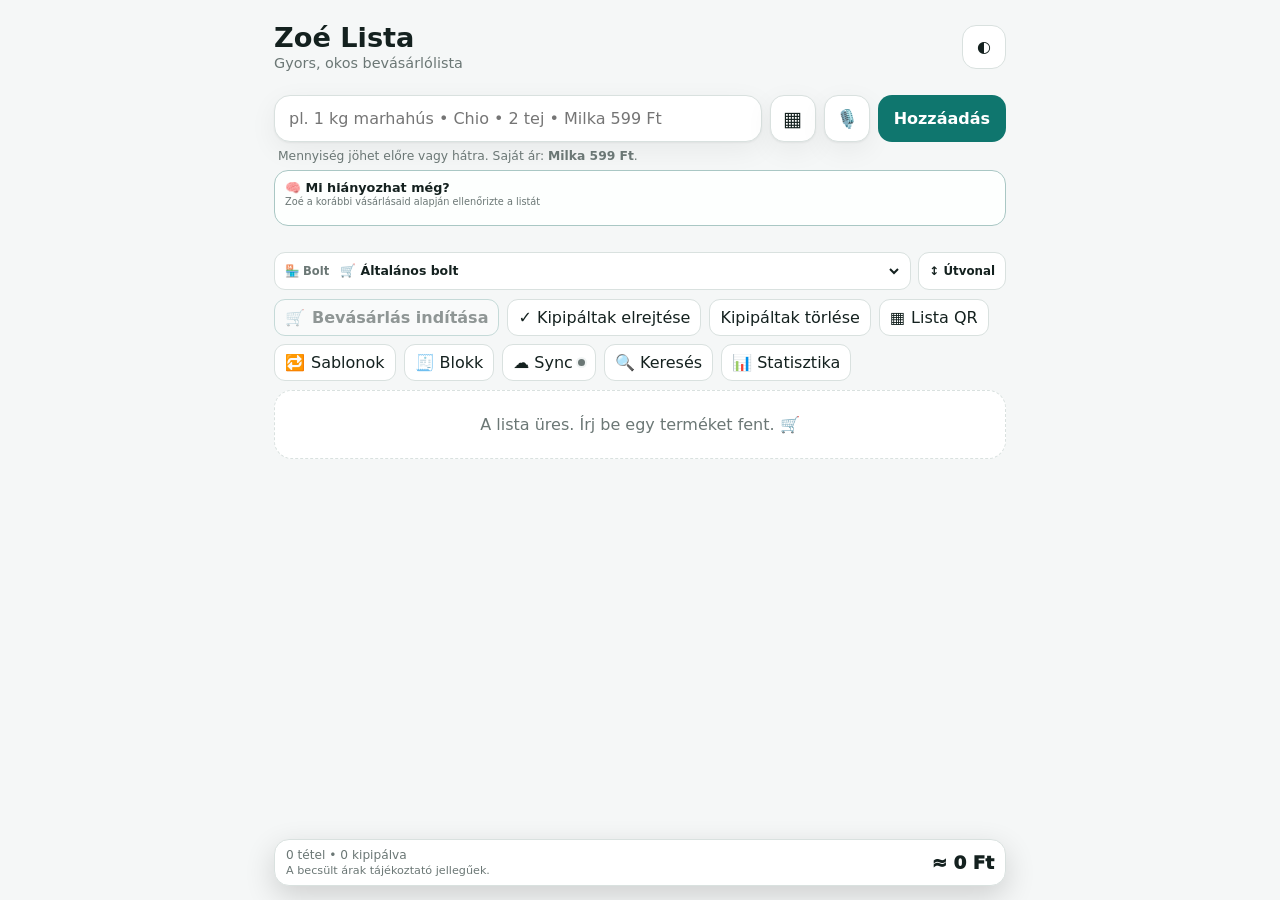
==== commit c7a6849a: "Load isolated Stable storage before app modules" ====
--- a/stable/index.html
+++ b/stable/index.html
@@ -87,6 +87,7 @@
     </form>
   </dialog>
 
+  <script src="stable-storage-namespace.js"></script>
   <script src="catalog-data.js" defer></script>
   <script src="market-catalog-2026.js" defer></script>
   <script src="family-catalog-2026.js" defer></script>
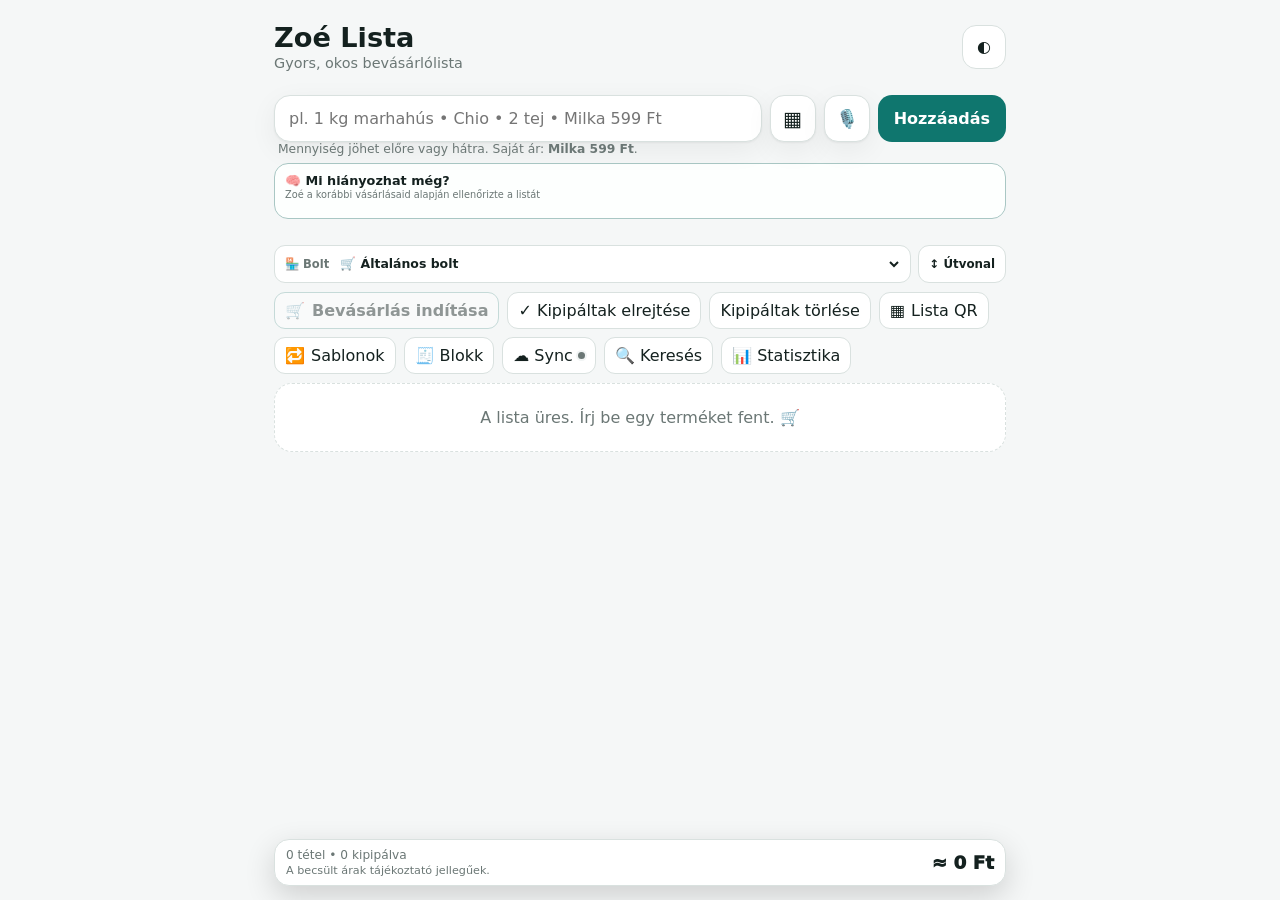
==== commit 765110dc: "Complete Stable v81 release" ====
--- a/stable/index.html
+++ b/stable/index.html
@@ -112,6 +112,7 @@
   <script src="family-pasta-baby-2026.js" defer></script>
   <script src="family-shopping-gaps-2026.js" defer></script>
   <script src="family-shopping-gaps-2-2026.js" defer></script>
+  <script src="family-shopping-gaps-3-2026.js" defer></script>
   <script src="catalog-patches.js" defer></script>
   <script src="produce-unit-overrides-2026.js" defer></script>
   <script src="catalog-stabilizer.js" defer></script>
--- a/stable/ui-polish-2026.css
+++ b/stable/ui-polish-2026.css
@@ -119,18 +119,41 @@
 /* A sticky beviteli sáv magasságváltozását ne használja a böngésző scroll-anchornak. */
 .composer,
 .quick-help,
-.smart-picks{
+.smart-picks,
+.habit-suggestions,
+.missing-items-check{
   overflow-anchor:none;
 }
 
-/* Stabil kompakt gyorsbevitel. */
+/* Stabil, olajozott kompakt gyorsbevitel. */
 .composer{
-  transition:background-color .12s ease,box-shadow .12s ease;
+  transition:
+    padding .32s cubic-bezier(.2,.75,.2,1),
+    background-color .22s ease,
+    box-shadow .22s ease;
+}
+.composer form{
+  transition:gap .32s cubic-bezier(.2,.75,.2,1);
+}
+.composer input,
+.composer .add-btn{
+  transition:
+    min-height .32s cubic-bezier(.2,.75,.2,1),
+    padding .32s cubic-bezier(.2,.75,.2,1),
+    border-radius .32s cubic-bezier(.2,.75,.2,1),
+    font-size .22s ease;
 }
 .quick-help{
   overflow:hidden;
   max-height:32px;
   opacity:1;
+  transform:translateY(0);
+  margin-top:0;
+  transition:
+    max-height .30s cubic-bezier(.2,.75,.2,1),
+    opacity .18s ease,
+    transform .30s cubic-bezier(.2,.75,.2,1),
+    margin .30s cubic-bezier(.2,.75,.2,1);
 }
 
 body.ui-compact .composer{
@@ -152,7 +175,62 @@
   border-radius:12px;
 }
 body.ui-compact .quick-help{
-  display:none;
+  max-height:0;
+  opacity:0;
+  transform:translateY(-5px);
+  margin-top:-2px;
+  pointer-events:none;
+}
+
+/*
+ * A felső intelligens javaslatsávok korábban display:none-nal ugrottak el.
+ * Itt magasabb specificitással életben tartjuk őket az animáció idejére,
+ * majd magasság/áttetszőség/margó együtt csukódik össze.
+ * A valóban [hidden], superseded vagy shopping-mode állapotokat nem írjuk felül.
+ */
+.smart-picks:not([hidden]),
+.habit-suggestions:not([hidden]):not(.missing-check-superseded),
+.missing-items-check:not([hidden]){
+  overflow:hidden;
+  opacity:1;
+  transform:translateY(0) scale(1);
+  visibility:visible;
+  transition:
+    max-height .34s cubic-bezier(.2,.75,.2,1),
+    opacity .20s ease,
+    transform .34s cubic-bezier(.2,.75,.2,1),
+    margin .34s cubic-bezier(.2,.75,.2,1),
+    padding .34s cubic-bezier(.2,.75,.2,1),
+    border-width .26s ease,
+    visibility 0s linear 0s;
+}
+.smart-picks:not([hidden]){max-height:120px}
+.habit-suggestions:not([hidden]):not(.missing-check-superseded){max-height:140px}
+.missing-items-check:not([hidden]){max-height:360px}
+
+html body.ui-compact .smart-picks:not([hidden]),
+html body.ui-compact .habit-suggestions:not([hidden]):not(.missing-check-superseded),
+html body.ui-compact:not(.shopping-mode) .missing-items-check:not([hidden]){
+  display:grid!important;
+  max-height:0;
+  opacity:0;
+  transform:translateY(-8px) scale(.985);
+  margin-top:0;
+  margin-bottom:0;
+  padding-top:0;
+  padding-bottom:0;
+  border-top-width:0;
+  border-bottom-width:0;
+  pointer-events:none;
+  visibility:hidden;
+  transition:
+    max-height .34s cubic-bezier(.2,.75,.2,1),
+    opacity .20s ease,
+    transform .34s cubic-bezier(.2,.75,.2,1),
+    margin .34s cubic-bezier(.2,.75,.2,1),
+    padding .34s cubic-bezier(.2,.75,.2,1),
+    border-width .26s ease,
+    visibility 0s linear .34s;
 }
 
 /* A fix összesítő is maradjon visszafogott. */
@@ -179,5 +257,15 @@
 }
 
 @media(prefers-reduced-motion:reduce){
-  .composer,.actions{transition:none}
-}
+  .composer,
+  .composer form,
+  .composer input,
+  .composer .add-btn,
+  .quick-help,
+  .smart-picks,
+  .habit-suggestions,
+  .missing-items-check,
+  .actions{
+    transition:none!important;
+  }
+}
